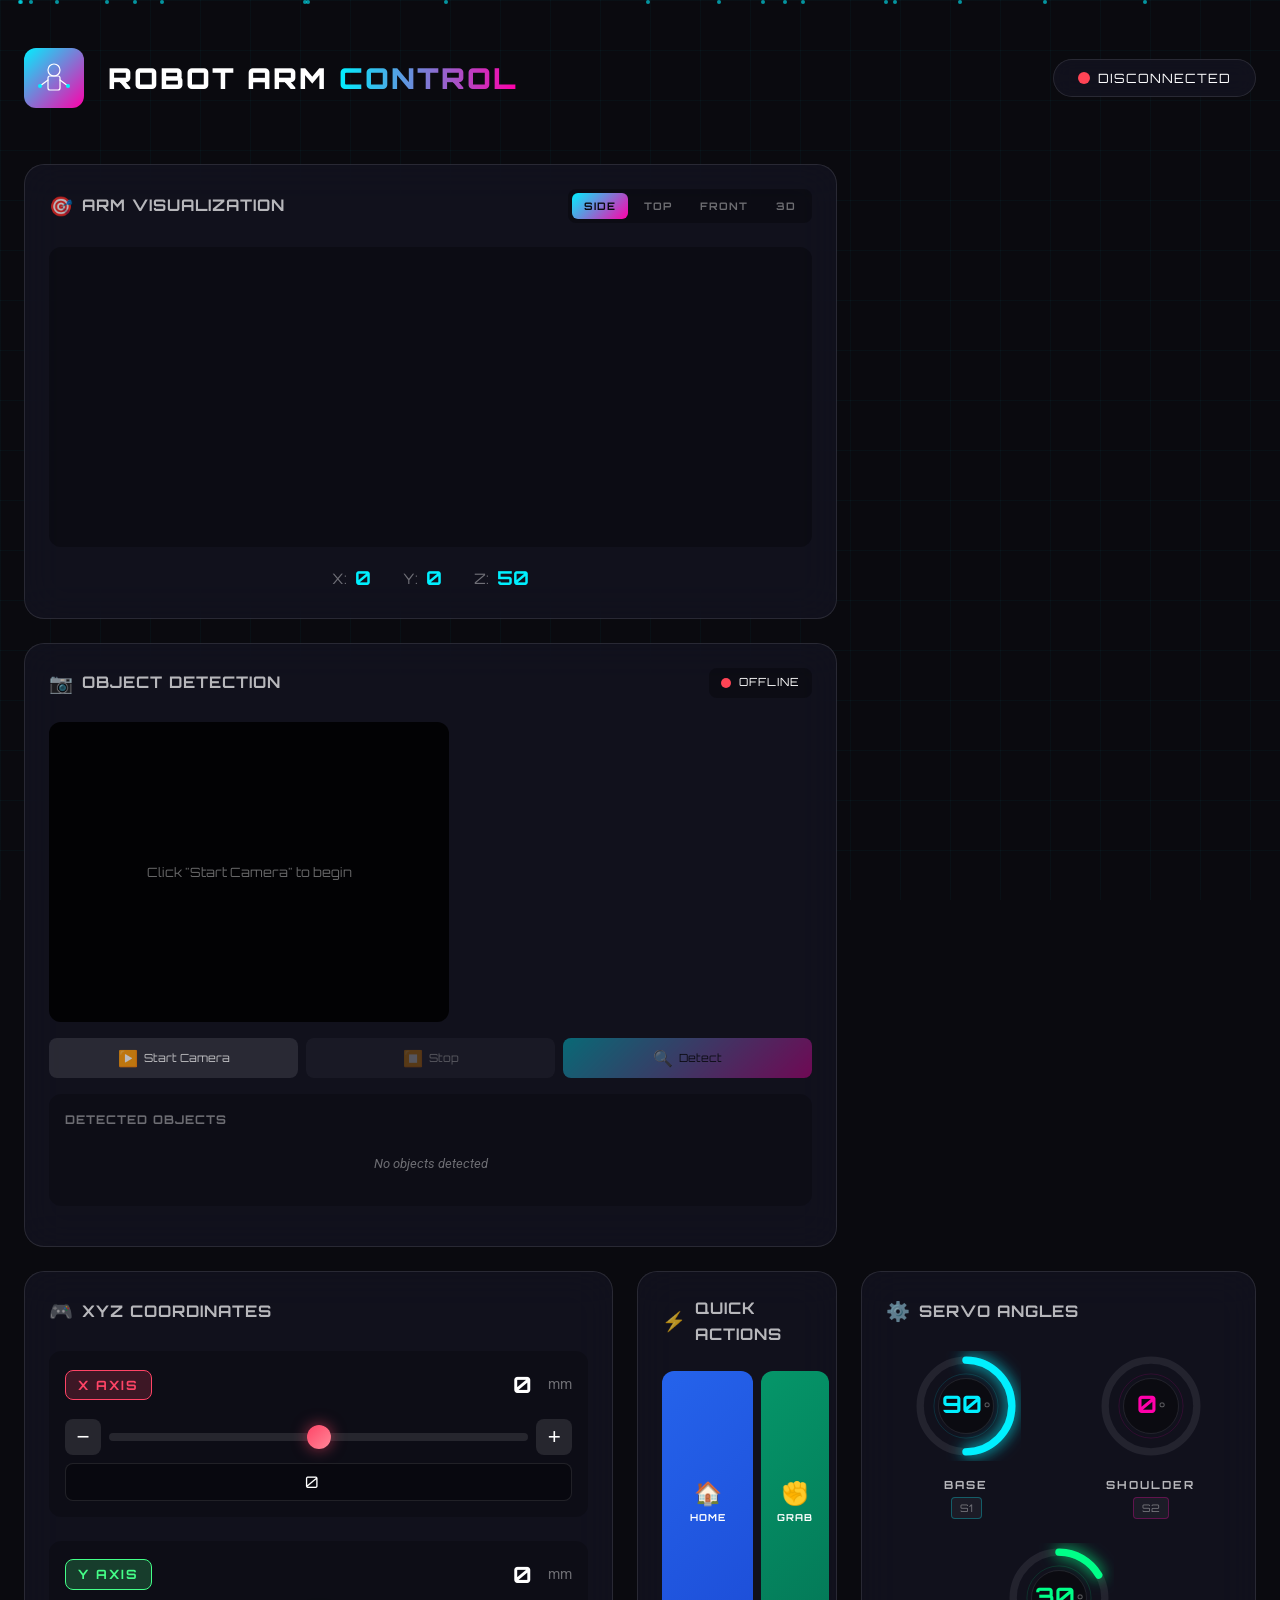
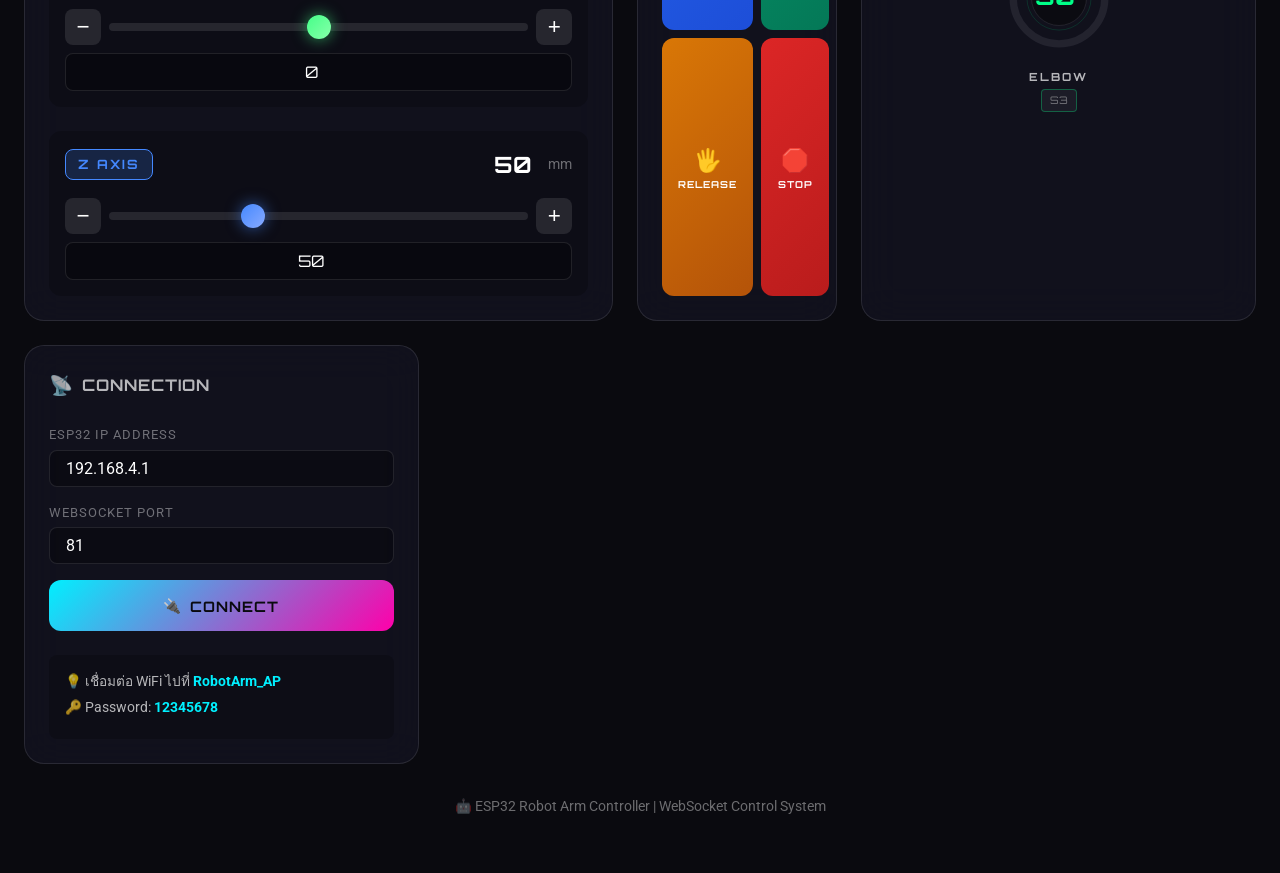
==== index.html @ b7397f76 "Initial commit: WebRobot project with Flask server and web interface" ====
<!DOCTYPE html>
<html lang="th">

<head>
    <meta charset="UTF-8">
    <meta name="viewport" content="width=device-width, initial-scale=1.0">
    <title>Robot Arm Control - XYZ Controller</title>
    <meta name="description" content="Control your ESP32 robotic arm with XYZ coordinates using this web interface">
    <link rel="stylesheet" href="style.css">
    <link
        href="https://fonts.googleapis.com/css2?family=Orbitron:wght@400;700;900&family=Roboto:wght@300;400;500&display=swap"
        rel="stylesheet">
</head>

<body>
    <div class="background-effects">
        <div class="grid-lines"></div>
        <div class="floating-particles" id="particles"></div>
    </div>

    <div class="container">
        <header class="header">
            <div class="logo">
                <div class="logo-icon">
                    <svg viewBox="0 0 100 100" class="robot-svg">
                        <circle cx="50" cy="30" r="15" class="head" />
                        <rect x="35" y="45" width="30" height="35" rx="5" class="body" />
                        <line x1="35" y1="55" x2="15" y2="70" class="arm left-arm" />
                        <line x1="65" y1="55" x2="85" y2="70" class="arm right-arm" />
                        <circle cx="15" cy="70" r="5" class="hand" />
                        <circle cx="85" cy="70" r="5" class="hand" />
                    </svg>
                </div>
                <h1>ROBOT ARM <span class="highlight">CONTROL</span></h1>
            </div>
            <div class="connection-status" id="connectionStatus">
                <span class="status-dot"></span>
                <span class="status-text">Disconnected</span>
            </div>
        </header>

        <main class="main-content">
            <!-- 3D Visualization -->
            <section class="visualization-panel glass-panel">
                <div class="viz-header">
                    <h2><span class="icon">🎯</span> Arm Visualization</h2>
                    <div class="view-selector">
                        <button class="view-btn active" data-view="side" title="Side View (XZ)">
                            <span>SIDE</span>
                        </button>
                        <button class="view-btn" data-view="top" title="Top View (XY)">
                            <span>TOP</span>
                        </button>
                        <button class="view-btn" data-view="front" title="Front View (YZ)">
                            <span>FRONT</span>
                        </button>
                        <button class="view-btn" data-view="3d" title="3D Isometric">
                            <span>3D</span>
                        </button>
                    </div>
                </div>
                <div class="canvas-container">
                    <canvas id="armCanvas" width="400" height="300"></canvas>
                </div>
                <div class="current-position">
                    <div class="pos-item">
                        <span class="label">X:</span>
                        <span class="value" id="currentX">0</span>
                    </div>
                    <div class="pos-item">
                        <span class="label">Y:</span>
                        <span class="value" id="currentY">0</span>
                    </div>
                    <div class="pos-item">
                        <span class="label">Z:</span>
                        <span class="value" id="currentZ">0</span>
                    </div>
                </div>
            </section>

            <!-- Camera & Object Detection -->
            <section class="camera-panel glass-panel">
                <div class="viz-header">
                    <h2><span class="icon">📷</span> Object Detection</h2>
                    <div class="camera-status" id="cameraStatus">
                        <span class="status-dot offline"></span>
                        <span class="status-text">Offline</span>
                    </div>
                </div>
                <div class="camera-view-container">
                    <img id="cameraFeed" class="camera-feed" alt="Camera Feed">
                    <div class="camera-overlay" id="cameraOverlay">
                        <span>Click "Start Camera" to begin</span>
                    </div>
                </div>
                <div class="camera-controls">
                    <button class="btn-camera" id="btnStartCamera">
                        <span class="btn-icon">▶️</span>
                        <span>Start Camera</span>
                    </button>
                    <button class="btn-camera" id="btnStopCamera" disabled>
                        <span class="btn-icon">⏹️</span>
                        <span>Stop</span>
                    </button>
                    <button class="btn-camera btn-detect" id="btnDetect" disabled>
                        <span class="btn-icon">🔍</span>
                        <span>Detect</span>
                    </button>
                </div>
                <div class="detected-objects" id="detectedObjects">
                    <h3>Detected Objects</h3>
                    <div class="objects-list" id="objectsList">
                        <p class="no-objects">No objects detected</p>
                    </div>
                </div>
                <div class="pick-place-controls" id="pickPlaceControls" style="display: none;">
                    <h3>Pick & Place</h3>
                    <div class="target-position">
                        <label>Drop Target:</label>
                        <div class="target-inputs">
                            <input type="number" id="dropX" value="50" placeholder="X">
                            <input type="number" id="dropY" value="0" placeholder="Y">
                            <input type="number" id="dropZ" value="10" placeholder="Z">
                        </div>
                    </div>
                    <button class="btn-action btn-pick" id="btnPickPlace" disabled>
                        <span class="btn-icon">🤖</span>
                        <span class="btn-text">Execute Pick & Place</span>
                    </button>
                </div>
            </section>

            <!-- Control Row: XYZ + Quick Actions -->
            <div class="control-row">
                <!-- XYZ Control Panel -->
                <section class="control-panel glass-panel">
                    <h2><span class="icon">🎮</span> XYZ Coordinates</h2>

                    <div class="coordinate-controls">
                        <!-- X Axis -->
                        <div class="axis-control" data-axis="x">
                            <div class="axis-header">
                                <span class="axis-label x-axis">X AXIS</span>
                                <span class="axis-value" id="xValue">0</span>
                                <span class="axis-unit">mm</span>
                            </div>
                            <div class="slider-container">
                                <button class="btn-adjust minus" data-axis="x" data-dir="-1">−</button>
                                <input type="range" id="xSlider" class="slider x-slider" min="-100" max="100" value="0">
                                <button class="btn-adjust plus" data-axis="x" data-dir="1">+</button>
                            </div>
                            <input type="number" id="xInput" class="axis-input" value="0" min="-100" max="100">
                        </div>

                        <!-- Y Axis -->
                        <div class="axis-control" data-axis="y">
                            <div class="axis-header">
                                <span class="axis-label y-axis">Y AXIS</span>
                                <span class="axis-value" id="yValue">0</span>
                                <span class="axis-unit">mm</span>
                            </div>
                            <div class="slider-container">
                                <button class="btn-adjust minus" data-axis="y" data-dir="-1">−</button>
                                <input type="range" id="ySlider" class="slider y-slider" min="-100" max="100" value="0">
                                <button class="btn-adjust plus" data-axis="y" data-dir="1">+</button>
                            </div>
                            <input type="number" id="yInput" class="axis-input" value="0" min="-100" max="100">
                        </div>

                        <!-- Z Axis -->
                        <div class="axis-control" data-axis="z">
                            <div class="axis-header">
                                <span class="axis-label z-axis">Z AXIS</span>
                                <span class="axis-value" id="zValue">0</span>
                                <span class="axis-unit">mm</span>
                            </div>
                            <div class="slider-container">
                                <button class="btn-adjust minus" data-axis="z" data-dir="-1">−</button>
                                <input type="range" id="zSlider" class="slider z-slider" min="0" max="150" value="50">
                                <button class="btn-adjust plus" data-axis="z" data-dir="1">+</button>
                            </div>
                            <input type="number" id="zInput" class="axis-input" value="50" min="0" max="150">
                        </div>
                    </div>
                </section>

                <!-- Quick Actions -->
                <section class="actions-panel glass-panel">
                    <h2><span class="icon">⚡</span> Quick Actions</h2>
                    <div class="action-buttons">
                        <button class="btn-action btn-home" id="btnHome">
                            <span class="btn-icon">🏠</span>
                            <span class="btn-text">HOME</span>
                        </button>
                        <button class="btn-action btn-grab" id="btnGrab">
                            <span class="btn-icon">✊</span>
                            <span class="btn-text">GRAB</span>
                        </button>
                        <button class="btn-action btn-release" id="btnRelease">
                            <span class="btn-icon">🖐️</span>
                            <span class="btn-text">RELEASE</span>
                        </button>
                        <button class="btn-action btn-stop" id="btnStop">
                            <span class="btn-icon">🛑</span>
                            <span class="btn-text">STOP</span>
                        </button>
                    </div>
                </section>
            </div>

            <!-- Servo Monitor -->
            <section class="servo-panel glass-panel">
                <h2><span class="icon">⚙️</span> Servo Angles</h2>
                <div class="servo-monitors">
                    <div class="servo-item" data-servo="1">
                        <div class="servo-gauge-wrapper">
                            <svg viewBox="0 0 120 120" class="gauge-svg-circle">
                                <!-- Background circle -->
                                <circle cx="60" cy="60" r="50" class="gauge-track" />
                                <!-- Progress arc -->
                                <circle cx="60" cy="60" r="50" class="gauge-progress" id="servo1Gauge" />
                                <!-- Center decoration -->
                                <circle cx="60" cy="60" r="35" class="gauge-inner" />
                                <circle cx="60" cy="60" r="30" class="gauge-center" />
                            </svg>
                            <div class="servo-value-display">
                                <span class="servo-angle" id="servo1Value">90</span>
                                <span class="servo-deg">°</span>
                            </div>
                        </div>
                        <div class="servo-info">
                            <span class="servo-name">BASE</span>
                            <span class="servo-id">S1</span>
                        </div>
                    </div>
                    <div class="servo-item" data-servo="2">
                        <div class="servo-gauge-wrapper">
                            <svg viewBox="0 0 120 120" class="gauge-svg-circle">
                                <circle cx="60" cy="60" r="50" class="gauge-track" />
                                <circle cx="60" cy="60" r="50" class="gauge-progress gauge-progress-2"
                                    id="servo2Gauge" />
                                <circle cx="60" cy="60" r="35" class="gauge-inner gauge-inner-2" />
                                <circle cx="60" cy="60" r="30" class="gauge-center" />
                            </svg>
                            <div class="servo-value-display">
                                <span class="servo-angle" id="servo2Value">90</span>
                                <span class="servo-deg">°</span>
                            </div>
                        </div>
                        <div class="servo-info">
                            <span class="servo-name">SHOULDER</span>
                            <span class="servo-id">S2</span>
                        </div>
                    </div>
                    <div class="servo-item" data-servo="3">
                        <div class="servo-gauge-wrapper">
                            <svg viewBox="0 0 120 120" class="gauge-svg-circle">
                                <circle cx="60" cy="60" r="50" class="gauge-track" />
                                <circle cx="60" cy="60" r="50" class="gauge-progress gauge-progress-3"
                                    id="servo3Gauge" />
                                <circle cx="60" cy="60" r="35" class="gauge-inner gauge-inner-3" />
                                <circle cx="60" cy="60" r="30" class="gauge-center" />
                            </svg>
                            <div class="servo-value-display">
                                <span class="servo-angle" id="servo3Value">90</span>
                                <span class="servo-deg">°</span>
                            </div>
                        </div>
                        <div class="servo-info">
                            <span class="servo-name">ELBOW</span>
                            <span class="servo-id">S3</span>
                        </div>
                    </div>
                </div>
            </section>


            <!-- Connection Settings -->
            <section class="settings-panel glass-panel">
                <h2><span class="icon">📡</span> Connection</h2>
                <div class="connection-form">
                    <div class="input-group">
                        <label for="espIP">ESP32 IP Address</label>
                        <input type="text" id="espIP" value="192.168.4.1" placeholder="192.168.4.1">
                    </div>
                    <div class="input-group">
                        <label for="wsPort">WebSocket Port</label>
                        <input type="number" id="wsPort" value="81" placeholder="81">
                    </div>
                    <button class="btn-connect" id="btnConnect">
                        <span class="btn-icon">🔌</span>
                        <span>CONNECT</span>
                    </button>
                </div>
                <div class="connection-info">
                    <p>💡 เชื่อมต่อ WiFi ไปที่ <strong>RobotArm_AP</strong></p>
                    <p>🔑 Password: <strong>12345678</strong></p>
                </div>
            </section>
        </main>

        <footer class="footer">
            <p>🤖 ESP32 Robot Arm Controller | WebSocket Control System</p>
        </footer>
    </div>

    <script src="app.js"></script>
</body>

</html>
---- style.css ----
/* ============================================
   ROBOT ARM CONTROL - PREMIUM DARK THEME
   ============================================ */

:root {
    /* Color Palette */
    --bg-primary: #0a0a0f;
    --bg-secondary: #12121a;
    --bg-glass: rgba(20, 20, 35, 0.7);
    --border-glass: rgba(255, 255, 255, 0.1);

    /* Accent Colors */
    --accent-cyan: #00f0ff;
    --accent-magenta: #ff00aa;
    --accent-green: #00ff88;
    --accent-yellow: #ffcc00;
    --accent-red: #ff4455;

    /* Axis Colors */
    --x-color: #ff4466;
    --y-color: #44ff88;
    --z-color: #4488ff;

    /* Text Colors */
    --text-primary: #ffffff;
    --text-secondary: rgba(255, 255, 255, 0.7);
    --text-muted: rgba(255, 255, 255, 0.4);

    /* Shadows & Effects */
    --glow-cyan: 0 0 20px rgba(0, 240, 255, 0.5);
    --glow-magenta: 0 0 20px rgba(255, 0, 170, 0.5);

    /* Spacing */
    --spacing-xs: 0.5rem;
    --spacing-sm: 1rem;
    --spacing-md: 1.5rem;
    --spacing-lg: 2rem;
    --spacing-xl: 3rem;

    /* Border Radius */
    --radius-sm: 8px;
    --radius-md: 12px;
    --radius-lg: 20px;
    --radius-xl: 30px;
}

/* Reset & Base */
*,
*::before,
*::after {
    margin: 0;
    padding: 0;
    box-sizing: border-box;
}

html {
    font-size: 16px;
    scroll-behavior: smooth;
}

body {
    font-family: 'Roboto', sans-serif;
    background: var(--bg-primary);
    color: var(--text-primary);
    min-height: 100vh;
    overflow-x: hidden;
    line-height: 1.6;
}

/* Background Effects */
.background-effects {
    position: fixed;
    top: 0;
    left: 0;
    width: 100%;
    height: 100%;
    pointer-events: none;
    z-index: 0;
}

.grid-lines {
    position: absolute;
    width: 100%;
    height: 100%;
    background-image:
        linear-gradient(rgba(0, 240, 255, 0.03) 1px, transparent 1px),
        linear-gradient(90deg, rgba(0, 240, 255, 0.03) 1px, transparent 1px);
    background-size: 50px 50px;
    animation: gridPulse 4s ease-in-out infinite;
}

@keyframes gridPulse {

    0%,
    100% {
        opacity: 0.5;
    }

    50% {
        opacity: 1;
    }
}

.floating-particles {
    position: absolute;
    width: 100%;
    height: 100%;
}

.particle {
    position: absolute;
    width: 4px;
    height: 4px;
    background: var(--accent-cyan);
    border-radius: 50%;
    animation: float 15s infinite linear;
    opacity: 0.6;
}

@keyframes float {
    0% {
        transform: translateY(100vh) rotate(0deg);
        opacity: 0;
    }

    10% {
        opacity: 0.6;
    }

    90% {
        opacity: 0.6;
    }

    100% {
        transform: translateY(-100vh) rotate(720deg);
        opacity: 0;
    }
}

/* Container */
.container {
    position: relative;
    z-index: 1;
    max-width: 1400px;
    margin: 0 auto;
    padding: var(--spacing-md);
}

/* Header */
.header {
    display: flex;
    justify-content: space-between;
    align-items: center;
    padding: var(--spacing-md) 0;
    margin-bottom: var(--spacing-lg);
}

.logo {
    display: flex;
    align-items: center;
    gap: var(--spacing-md);
}

.logo-icon {
    width: 60px;
    height: 60px;
    background: linear-gradient(135deg, var(--accent-cyan), var(--accent-magenta));
    border-radius: var(--radius-md);
    padding: 10px;
    animation: logoGlow 2s ease-in-out infinite alternate;
}

@keyframes logoGlow {
    from {
        box-shadow: var(--glow-cyan);
    }

    to {
        box-shadow: var(--glow-magenta);
    }
}

.robot-svg {
    width: 100%;
    height: 100%;
}

.robot-svg .head,
.robot-svg .body {
    fill: none;
    stroke: var(--text-primary);
    stroke-width: 3;
}

.robot-svg .arm {
    stroke: var(--text-primary);
    stroke-width: 3;
    stroke-linecap: round;
}

.robot-svg .hand {
    fill: var(--accent-cyan);
}

.logo h1 {
    font-family: 'Orbitron', sans-serif;
    font-size: 1.8rem;
    font-weight: 900;
    letter-spacing: 2px;
    text-transform: uppercase;
}

.logo h1 .highlight {
    background: linear-gradient(90deg, var(--accent-cyan), var(--accent-magenta));
    -webkit-background-clip: text;
    -webkit-text-fill-color: transparent;
    background-clip: text;
}

/* Connection Status */
.connection-status {
    display: flex;
    align-items: center;
    gap: var(--spacing-xs);
    padding: var(--spacing-xs) var(--spacing-md);
    background: var(--bg-glass);
    border: 1px solid var(--border-glass);
    border-radius: var(--radius-xl);
    backdrop-filter: blur(10px);
}

.status-dot {
    width: 12px;
    height: 12px;
    border-radius: 50%;
    background: var(--accent-red);
    animation: statusPulse 1.5s ease-in-out infinite;
}

.connection-status.connected .status-dot {
    background: var(--accent-green);
}

@keyframes statusPulse {

    0%,
    100% {
        transform: scale(1);
        opacity: 1;
    }

    50% {
        transform: scale(1.2);
        opacity: 0.7;
    }
}

.status-text {
    font-family: 'Orbitron', sans-serif;
    font-size: 0.8rem;
    text-transform: uppercase;
    letter-spacing: 1px;
}

/* Main Content Grid */
.main-content {
    display: grid;
    grid-template-columns: repeat(auto-fit, minmax(320px, 1fr));
    gap: var(--spacing-md);
}

/* Control Row - XYZ + Quick Actions side by side */
.control-row {
    display: flex;
    gap: var(--spacing-md);
    grid-column: span 2;
}

.control-row .control-panel {
    flex: 1;
    min-width: 0;
}

.control-row .actions-panel {
    flex: 0 0 auto;
    width: 200px;
    display: flex;
    flex-direction: column;
}

.control-row .actions-panel .action-buttons {
    flex: 1;
    display: grid;
    grid-template-columns: 1fr 1fr;
    gap: var(--spacing-xs);
}

.control-row .actions-panel .btn-action {
    padding: var(--spacing-sm);
}

.control-row .actions-panel .btn-icon {
    font-size: 1.4rem;
    margin-bottom: 4px;
}

.control-row .actions-panel .btn-text {
    font-size: 0.6rem;
}

@media (max-width: 900px) {
    .control-row {
        flex-direction: column;
        grid-column: span 1;
    }

    .control-row .actions-panel {
        width: 100%;
    }

    .control-row .actions-panel .action-buttons {
        grid-template-columns: repeat(4, 1fr);
    }
}

/* Glass Panel */
.glass-panel {
    background: var(--bg-glass);
    border: 1px solid var(--border-glass);
    border-radius: var(--radius-lg);
    padding: var(--spacing-md);
    backdrop-filter: blur(20px);
    transition: transform 0.3s ease, box-shadow 0.3s ease;
}

.glass-panel:hover {
    transform: translateY(-5px);
    box-shadow: 0 20px 40px rgba(0, 0, 0, 0.3);
}

.glass-panel h2 {
    font-family: 'Orbitron', sans-serif;
    font-size: 1rem;
    font-weight: 700;
    margin-bottom: var(--spacing-md);
    display: flex;
    align-items: center;
    gap: var(--spacing-xs);
    color: var(--text-secondary);
    text-transform: uppercase;
    letter-spacing: 1px;
}

.glass-panel h2 .icon {
    font-size: 1.2rem;
}

/* Visualization Panel */
.visualization-panel {
    grid-column: span 2;
}

.viz-header {
    display: flex;
    justify-content: space-between;
    align-items: center;
    margin-bottom: var(--spacing-md);
    flex-wrap: wrap;
    gap: var(--spacing-sm);
}

.viz-header h2 {
    margin-bottom: 0;
}

.view-selector {
    display: flex;
    gap: 4px;
    background: rgba(0, 0, 0, 0.3);
    padding: 4px;
    border-radius: var(--radius-sm);
}

.view-btn {
    padding: 6px 12px;
    border: none;
    border-radius: 6px;
    background: transparent;
    color: var(--text-muted);
    font-family: 'Orbitron', sans-serif;
    font-size: 0.65rem;
    font-weight: 700;
    letter-spacing: 1px;
    cursor: pointer;
    transition: all 0.2s ease;
}

.view-btn:hover {
    color: var(--text-primary);
    background: rgba(255, 255, 255, 0.1);
}

.view-btn.active {
    background: linear-gradient(135deg, var(--accent-cyan), var(--accent-magenta));
    color: var(--bg-primary);
}

.canvas-container {
    background: rgba(0, 0, 0, 0.3);
    border-radius: var(--radius-md);
    overflow: hidden;
    margin-bottom: var(--spacing-sm);
}

#armCanvas {
    width: 100%;
    height: 300px;
    display: block;
}

.current-position {
    display: flex;
    justify-content: center;
    gap: var(--spacing-lg);
}

.pos-item {
    display: flex;
    align-items: center;
    gap: var(--spacing-xs);
    font-family: 'Orbitron', sans-serif;
}

.pos-item .label {
    color: var(--text-muted);
    font-size: 0.9rem;
}

.pos-item .value {
    font-size: 1.2rem;
    font-weight: 700;
    color: var(--accent-cyan);
}

/* Camera Panel */
.camera-panel {
    grid-column: span 2;
}

.camera-status {
    display: flex;
    align-items: center;
    gap: 8px;
    padding: 6px 12px;
    background: rgba(0, 0, 0, 0.3);
    border-radius: var(--radius-sm);
}

.camera-status .status-dot {
    width: 10px;
    height: 10px;
    border-radius: 50%;
    background: var(--accent-red);
}

.camera-status .status-dot.online {
    background: var(--accent-green);
    animation: statusPulse 1.5s ease-in-out infinite;
}

.camera-status .status-text {
    font-family: 'Orbitron', sans-serif;
    font-size: 0.7rem;
    text-transform: uppercase;
}

.camera-view-container {
    position: relative;
    background: rgba(0, 0, 0, 0.5);
    border-radius: var(--radius-md);
    overflow: hidden;
    margin-bottom: var(--spacing-sm);
    aspect-ratio: 4/3;
    max-height: 300px;
}

.camera-feed {
    width: 100%;
    height: 100%;
    object-fit: contain;
    display: none;
}

.camera-feed.active {
    display: block;
}

.camera-overlay {
    position: absolute;
    top: 0;
    left: 0;
    right: 0;
    bottom: 0;
    display: flex;
    align-items: center;
    justify-content: center;
    background: rgba(0, 0, 0, 0.7);
    color: var(--text-muted);
    font-family: 'Orbitron', sans-serif;
    font-size: 0.8rem;
}

.camera-overlay.hidden {
    display: none;
}

.camera-controls {
    display: flex;
    gap: var(--spacing-xs);
    margin-bottom: var(--spacing-sm);
}

.btn-camera {
    flex: 1;
    display: flex;
    align-items: center;
    justify-content: center;
    gap: 6px;
    padding: 10px;
    border: none;
    border-radius: var(--radius-sm);
    background: rgba(255, 255, 255, 0.1);
    color: var(--text-secondary);
    font-family: 'Orbitron', sans-serif;
    font-size: 0.7rem;
    cursor: pointer;
    transition: all 0.2s ease;
}

.btn-camera:hover:not(:disabled) {
    background: rgba(255, 255, 255, 0.2);
    color: var(--text-primary);
}

.btn-camera:disabled {
    opacity: 0.4;
    cursor: not-allowed;
}

.btn-camera.btn-detect {
    background: linear-gradient(135deg, var(--accent-cyan), var(--accent-magenta));
    color: var(--bg-primary);
}

.btn-camera .btn-icon {
    font-size: 1rem;
}

.detected-objects {
    background: rgba(0, 0, 0, 0.2);
    border-radius: var(--radius-md);
    padding: var(--spacing-sm);
    margin-bottom: var(--spacing-sm);
}

.detected-objects h3 {
    font-family: 'Orbitron', sans-serif;
    font-size: 0.75rem;
    color: var(--text-muted);
    margin-bottom: var(--spacing-xs);
    text-transform: uppercase;
    letter-spacing: 1px;
}

.objects-list {
    max-height: 150px;
    overflow-y: auto;
}

.no-objects {
    color: var(--text-muted);
    font-size: 0.8rem;
    font-style: italic;
    text-align: center;
    padding: var(--spacing-sm);
}

.object-item {
    display: flex;
    align-items: center;
    justify-content: space-between;
    padding: 8px 12px;
    background: rgba(255, 255, 255, 0.05);
    border-radius: var(--radius-sm);
    margin-bottom: 4px;
    cursor: pointer;
    transition: all 0.2s ease;
}

.object-item:hover {
    background: rgba(0, 240, 255, 0.15);
}

.object-item.selected {
    background: rgba(0, 240, 255, 0.25);
    border: 1px solid var(--accent-cyan);
}

.object-info {
    display: flex;
    flex-direction: column;
    gap: 2px;
}

.object-name {
    font-family: 'Orbitron', sans-serif;
    font-size: 0.8rem;
    color: var(--text-primary);
    text-transform: capitalize;
}

.object-coords {
    font-size: 0.7rem;
    color: var(--text-muted);
}

.object-confidence {
    font-family: 'Orbitron', sans-serif;
    font-size: 0.7rem;
    color: var(--accent-green);
    padding: 2px 8px;
    background: rgba(0, 255, 136, 0.15);
    border-radius: 4px;
}

.pick-place-controls {
    background: rgba(0, 0, 0, 0.2);
    border-radius: var(--radius-md);
    padding: var(--spacing-sm);
}

.pick-place-controls h3 {
    font-family: 'Orbitron', sans-serif;
    font-size: 0.75rem;
    color: var(--text-muted);
    margin-bottom: var(--spacing-xs);
    text-transform: uppercase;
    letter-spacing: 1px;
}

.target-position {
    display: flex;
    align-items: center;
    gap: var(--spacing-sm);
    margin-bottom: var(--spacing-sm);
}

.target-position label {
    font-size: 0.75rem;
    color: var(--text-secondary);
    white-space: nowrap;
}

.target-inputs {
    display: flex;
    gap: 4px;
    flex: 1;
}

.target-inputs input {
    width: 60px;
    padding: 6px 8px;
    border: 1px solid rgba(255, 255, 255, 0.1);
    border-radius: var(--radius-sm);
    background: rgba(0, 0, 0, 0.3);
    color: var(--text-primary);
    font-family: 'Orbitron', sans-serif;
    font-size: 0.75rem;
    text-align: center;
}

.btn-pick {
    width: 100%;
    background: linear-gradient(135deg, #ff6b35, #ff3366);
}

/* Axis Controls */
.coordinate-controls {
    display: flex;
    flex-direction: column;
    gap: var(--spacing-md);
}

.axis-control {
    background: rgba(0, 0, 0, 0.2);
    border-radius: var(--radius-md);
    padding: var(--spacing-sm);
}

.axis-header {
    display: flex;
    align-items: center;
    gap: var(--spacing-sm);
    margin-bottom: var(--spacing-sm);
}

.axis-label {
    font-family: 'Orbitron', sans-serif;
    font-size: 0.8rem;
    font-weight: 700;
    text-transform: uppercase;
    letter-spacing: 2px;
    padding: 4px 12px;
    border-radius: var(--radius-sm);
}

.axis-label.x-axis {
    background: rgba(255, 68, 102, 0.2);
    color: var(--x-color);
    border: 1px solid var(--x-color);
}

.axis-label.y-axis {
    background: rgba(68, 255, 136, 0.2);
    color: var(--y-color);
    border: 1px solid var(--y-color);
}

.axis-label.z-axis {
    background: rgba(68, 136, 255, 0.2);
    color: var(--z-color);
    border: 1px solid var(--z-color);
}

.axis-value {
    font-family: 'Orbitron', sans-serif;
    font-size: 1.4rem;
    font-weight: 700;
    color: var(--text-primary);
    flex-grow: 1;
    text-align: right;
}

.axis-unit {
    color: var(--text-muted);
    font-size: 0.9rem;
}

/* Slider Container */
.slider-container {
    display: flex;
    align-items: center;
    gap: var(--spacing-xs);
    margin-bottom: var(--spacing-xs);
}

.btn-adjust {
    width: 36px;
    height: 36px;
    border: none;
    border-radius: var(--radius-sm);
    background: rgba(255, 255, 255, 0.1);
    color: var(--text-primary);
    font-size: 1.4rem;
    cursor: pointer;
    transition: all 0.2s ease;
    display: flex;
    align-items: center;
    justify-content: center;
}

.btn-adjust:hover {
    background: rgba(255, 255, 255, 0.2);
    transform: scale(1.1);
}

.btn-adjust:active {
    transform: scale(0.95);
}

/* Range Sliders */
.slider {
    flex-grow: 1;
    -webkit-appearance: none;
    appearance: none;
    height: 8px;
    border-radius: 4px;
    background: rgba(255, 255, 255, 0.1);
    outline: none;
    cursor: pointer;
}

.slider::-webkit-slider-thumb {
    -webkit-appearance: none;
    appearance: none;
    width: 24px;
    height: 24px;
    border-radius: 50%;
    cursor: pointer;
    transition: transform 0.2s ease, box-shadow 0.2s ease;
}

.slider::-webkit-slider-thumb:hover {
    transform: scale(1.2);
}

.x-slider::-webkit-slider-thumb {
    background: linear-gradient(135deg, var(--x-color), #ff8899);
    box-shadow: 0 0 15px rgba(255, 68, 102, 0.6);
}

.y-slider::-webkit-slider-thumb {
    background: linear-gradient(135deg, var(--y-color), #88ffaa);
    box-shadow: 0 0 15px rgba(68, 255, 136, 0.6);
}

.z-slider::-webkit-slider-thumb {
    background: linear-gradient(135deg, var(--z-color), #88aaff);
    box-shadow: 0 0 15px rgba(68, 136, 255, 0.6);
}

/* Axis Input */
.axis-input {
    width: 100%;
    padding: var(--spacing-xs);
    background: rgba(0, 0, 0, 0.3);
    border: 1px solid var(--border-glass);
    border-radius: var(--radius-sm);
    color: var(--text-primary);
    font-family: 'Orbitron', sans-serif;
    font-size: 1rem;
    text-align: center;
    outline: none;
    transition: border-color 0.3s ease;
}

.axis-input:focus {
    border-color: var(--accent-cyan);
}

/* Servo Panel */
.servo-panel {
    min-width: 320px;
}

.servo-monitors {
    display: flex;
    justify-content: space-around;
    align-items: center;
    gap: var(--spacing-md);
    flex-wrap: wrap;
}

.servo-item {
    display: flex;
    flex-direction: column;
    align-items: center;
    gap: var(--spacing-sm);
}

.servo-gauge-wrapper {
    position: relative;
    width: 110px;
    height: 110px;
}

.gauge-svg-circle {
    width: 100%;
    height: 100%;
    transform: rotate(-90deg);
}

.gauge-track {
    fill: none;
    stroke: rgba(255, 255, 255, 0.08);
    stroke-width: 8;
}

.gauge-progress {
    fill: none;
    stroke: var(--accent-cyan);
    stroke-width: 8;
    stroke-linecap: round;
    stroke-dasharray: 314;
    stroke-dashoffset: 157;
    transition: stroke-dashoffset 0.4s ease-out;
    filter: drop-shadow(0 0 8px var(--accent-cyan));
}

.gauge-progress-2 {
    stroke: var(--accent-magenta);
    filter: drop-shadow(0 0 8px var(--accent-magenta));
}

.gauge-progress-3 {
    stroke: var(--accent-green);
    filter: drop-shadow(0 0 8px var(--accent-green));
}

.gauge-inner {
    fill: none;
    stroke: rgba(0, 240, 255, 0.15);
    stroke-width: 1;
}

.gauge-inner-2 {
    stroke: rgba(255, 0, 170, 0.15);
}

.gauge-inner-3 {
    stroke: rgba(0, 255, 136, 0.15);
}

.gauge-center {
    fill: rgba(10, 10, 15, 0.8);
    stroke: rgba(255, 255, 255, 0.1);
    stroke-width: 1;
}

.servo-value-display {
    position: absolute;
    top: 50%;
    left: 50%;
    transform: translate(-50%, -50%);
    display: flex;
    align-items: baseline;
    justify-content: center;
}

.servo-angle {
    font-family: 'Orbitron', sans-serif;
    font-size: 1.5rem;
    font-weight: 700;
    color: var(--text-primary);
    line-height: 1;
}

.servo-deg {
    font-family: 'Orbitron', sans-serif;
    font-size: 0.9rem;
    font-weight: 400;
    color: var(--text-muted);
    margin-left: 2px;
}

.servo-info {
    display: flex;
    flex-direction: column;
    align-items: center;
    gap: 2px;
}

.servo-name {
    font-family: 'Orbitron', sans-serif;
    font-size: 0.7rem;
    font-weight: 700;
    color: var(--text-secondary);
    text-transform: uppercase;
    letter-spacing: 2px;
}

.servo-id {
    font-family: 'Orbitron', sans-serif;
    font-size: 0.65rem;
    font-weight: 400;
    color: var(--text-muted);
    padding: 2px 8px;
    background: rgba(255, 255, 255, 0.05);
    border-radius: 4px;
}

.servo-item[data-servo="1"] .servo-angle {
    color: var(--accent-cyan);
}

.servo-item[data-servo="2"] .servo-angle {
    color: var(--accent-magenta);
}

.servo-item[data-servo="3"] .servo-angle {
    color: var(--accent-green);
}

.servo-item[data-servo="1"] .servo-id {
    border: 1px solid rgba(0, 240, 255, 0.3);
}

.servo-item[data-servo="2"] .servo-id {
    border: 1px solid rgba(255, 0, 170, 0.3);
}

.servo-item[data-servo="3"] .servo-id {
    border: 1px solid rgba(0, 255, 136, 0.3);
}

/* Action Buttons */
.action-buttons {
    display: grid;
    grid-template-columns: repeat(2, 1fr);
    gap: var(--spacing-sm);
}

.btn-action {
    display: flex;
    flex-direction: column;
    align-items: center;
    justify-content: center;
    padding: var(--spacing-md);
    border: none;
    border-radius: var(--radius-md);
    cursor: pointer;
    transition: all 0.3s ease;
    font-family: 'Orbitron', sans-serif;
}

.btn-action .btn-icon {
    font-size: 1.8rem;
    margin-bottom: var(--spacing-xs);
}

.btn-action .btn-text {
    font-size: 0.7rem;
    font-weight: 700;
    letter-spacing: 1px;
}

.btn-home {
    background: linear-gradient(135deg, #2563eb, #1d4ed8);
    color: white;
}

.btn-home:hover {
    box-shadow: 0 0 30px rgba(37, 99, 235, 0.5);
    transform: translateY(-3px);
}

.btn-grab {
    background: linear-gradient(135deg, #059669, #047857);
    color: white;
}

.btn-grab:hover {
    box-shadow: 0 0 30px rgba(5, 150, 105, 0.5);
    transform: translateY(-3px);
}

.btn-release {
    background: linear-gradient(135deg, #d97706, #b45309);
    color: white;
}

.btn-release:hover {
    box-shadow: 0 0 30px rgba(217, 119, 6, 0.5);
    transform: translateY(-3px);
}

.btn-stop {
    background: linear-gradient(135deg, #dc2626, #b91c1c);
    color: white;
}

.btn-stop:hover {
    box-shadow: 0 0 30px rgba(220, 38, 38, 0.5);
    transform: translateY(-3px);
}

/* Settings Panel */
.connection-form {
    display: flex;
    flex-direction: column;
    gap: var(--spacing-sm);
    margin-bottom: var(--spacing-md);
}

.input-group {
    display: flex;
    flex-direction: column;
    gap: 4px;
}

.input-group label {
    font-size: 0.8rem;
    color: var(--text-muted);
    text-transform: uppercase;
    letter-spacing: 1px;
}

.input-group input {
    padding: var(--spacing-xs) var(--spacing-sm);
    background: rgba(0, 0, 0, 0.3);
    border: 1px solid var(--border-glass);
    border-radius: var(--radius-sm);
    color: var(--text-primary);
    font-family: 'Roboto', sans-serif;
    font-size: 1rem;
    outline: none;
    transition: border-color 0.3s ease;
}

.input-group input:focus {
    border-color: var(--accent-cyan);
}

.btn-connect {
    display: flex;
    align-items: center;
    justify-content: center;
    gap: var(--spacing-xs);
    padding: var(--spacing-sm);
    background: linear-gradient(135deg, var(--accent-cyan), var(--accent-magenta));
    border: none;
    border-radius: var(--radius-md);
    color: var(--bg-primary);
    font-family: 'Orbitron', sans-serif;
    font-size: 0.9rem;
    font-weight: 700;
    letter-spacing: 1px;
    cursor: pointer;
    transition: all 0.3s ease;
}

.btn-connect:hover {
    box-shadow: var(--glow-cyan);
    transform: translateY(-2px);
}

.btn-connect.connected {
    background: linear-gradient(135deg, var(--accent-green), #00cc66);
}

.connection-info {
    background: rgba(0, 0, 0, 0.2);
    border-radius: var(--radius-sm);
    padding: var(--spacing-sm);
}

.connection-info p {
    font-size: 0.85rem;
    color: var(--text-secondary);
    margin-bottom: 4px;
}

.connection-info strong {
    color: var(--accent-cyan);
}

/* Footer */
.footer {
    text-align: center;
    padding: var(--spacing-lg) 0;
    color: var(--text-muted);
    font-size: 0.85rem;
}

/* Responsive Design */
@media (max-width: 768px) {
    .visualization-panel {
        grid-column: span 1;
    }

    .header {
        flex-direction: column;
        gap: var(--spacing-sm);
    }

    .logo h1 {
        font-size: 1.3rem;
    }

    .servo-monitors {
        flex-wrap: wrap;
    }

    .action-buttons {
        grid-template-columns: repeat(4, 1fr);
    }

    .btn-action {
        padding: var(--spacing-sm);
    }

    .btn-action .btn-icon {
        font-size: 1.4rem;
    }

    .btn-action .btn-text {
        font-size: 0.6rem;
    }
}

/* Animations */
@keyframes slideIn {
    from {
        opacity: 0;
        transform: translateY(20px);
    }

    to {
        opacity: 1;
        transform: translateY(0);
    }
}

.glass-panel {
    animation: slideIn 0.5s ease-out backwards;
}

.glass-panel:nth-child(1) {
    animation-delay: 0.1s;
}

.glass-panel:nth-child(2) {
    animation-delay: 0.2s;
}

.glass-panel:nth-child(3) {
    animation-delay: 0.3s;
}

.glass-panel:nth-child(4) {
    animation-delay: 0.4s;
}

.glass-panel:nth-child(5) {
    animation-delay: 0.5s;
}
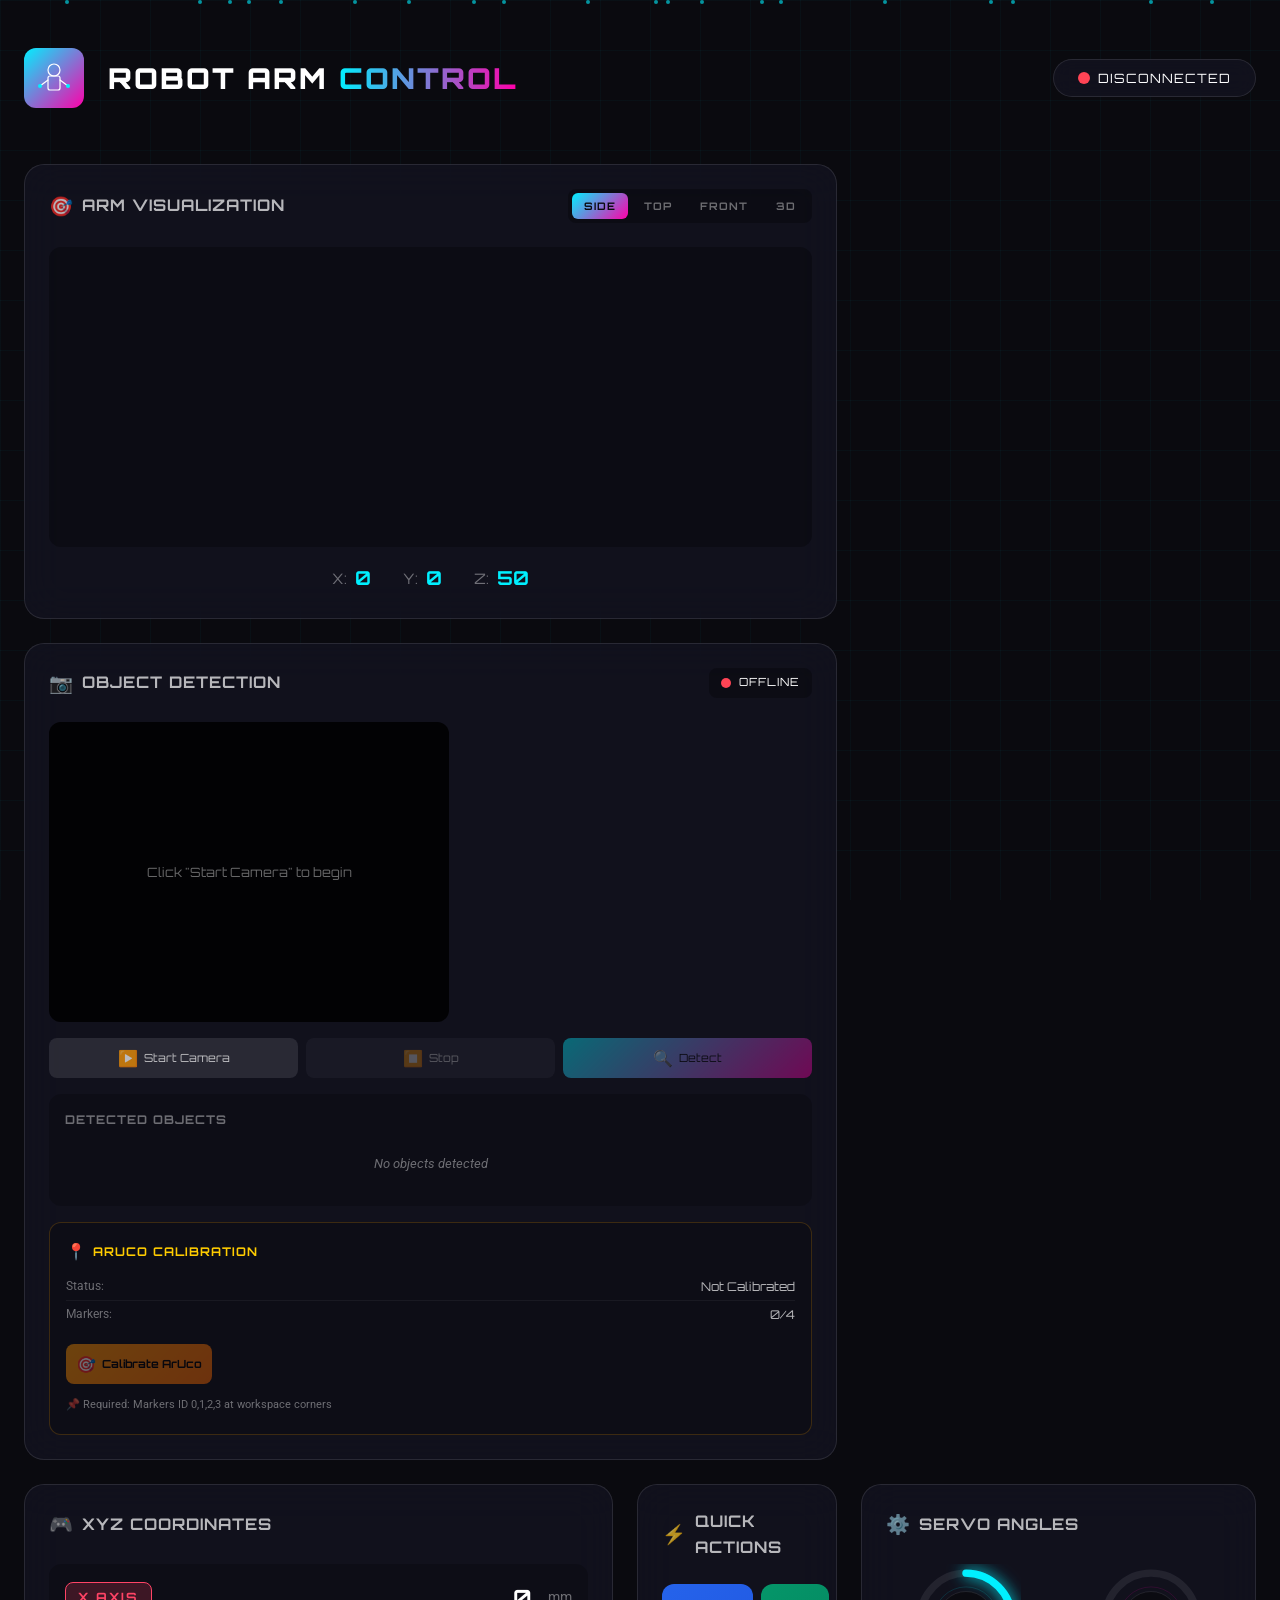
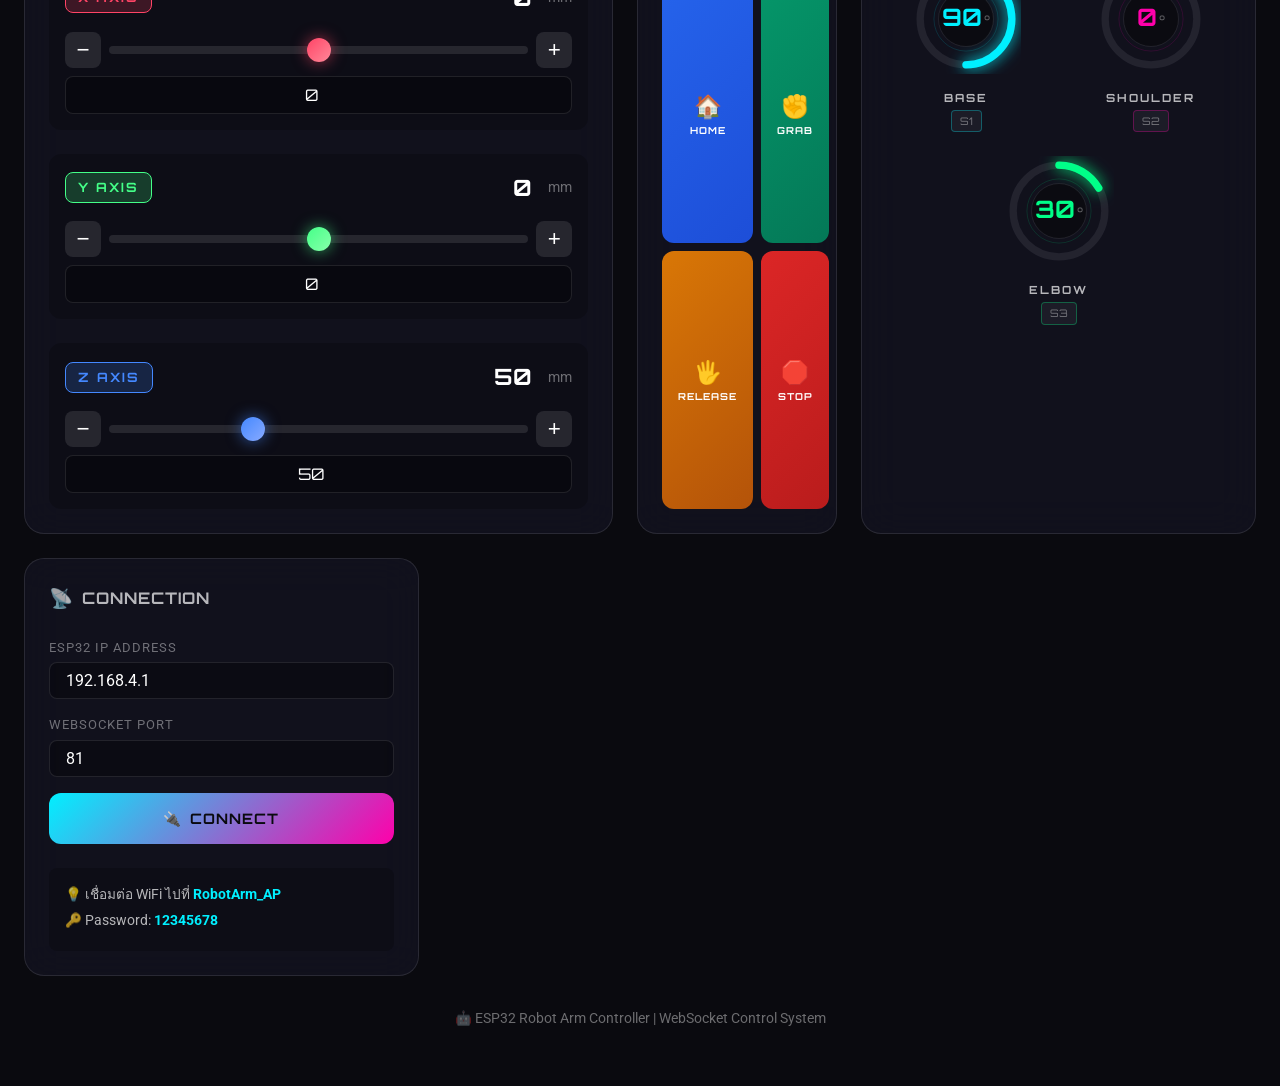
==== commit 0539c6df: "feat: Implement ArUco calibration and a new Flask server for object detection and camera control." ====
--- a/index.html
+++ b/index.html
@@ -127,6 +127,30 @@
                         <span class="btn-icon">🤖</span>
                         <span class="btn-text">Execute Pick & Place</span>
                     </button>
+                </div>
+
+                <!-- ArUco Calibration Panel -->
+                <div class="aruco-panel" id="arucoPanel">
+                    <h3><span class="icon">📍</span> ArUco Calibration</h3>
+                    <div class="aruco-status" id="arucoStatus">
+                        <div class="status-row">
+                            <span class="status-label">Status:</span>
+                            <span class="status-value" id="arucoCalibStatus">Not Calibrated</span>
+                        </div>
+                        <div class="status-row">
+                            <span class="status-label">Markers:</span>
+                            <span class="status-value" id="arucoMarkerCount">0/4</span>
+                        </div>
+                    </div>
+                    <div class="aruco-controls">
+                        <button class="btn-camera btn-aruco" id="btnCalibrateAruco" disabled>
+                            <span class="btn-icon">🎯</span>
+                            <span>Calibrate ArUco</span>
+                        </button>
+                    </div>
+                    <div class="aruco-info">
+                        <p>📌 Required: Markers ID 0,1,2,3 at workspace corners</p>
+                    </div>
                 </div>
             </section>
 
--- a/style.css
+++ b/style.css
@@ -1223,4 +1223,92 @@
 
 .glass-panel:nth-child(5) {
     animation-delay: 0.5s;
+}
+
+/* ArUco Calibration Panel */
+.aruco-panel {
+    background: rgba(0, 0, 0, 0.2);
+    border-radius: var(--radius-md);
+    padding: var(--spacing-sm);
+    margin-top: var(--spacing-sm);
+    border: 1px solid rgba(255, 165, 0, 0.2);
+}
+
+.aruco-panel h3 {
+    font-family: 'Orbitron', sans-serif;
+    font-size: 0.75rem;
+    color: var(--accent-yellow);
+    margin-bottom: var(--spacing-xs);
+    text-transform: uppercase;
+    letter-spacing: 1px;
+    display: flex;
+    align-items: center;
+    gap: 6px;
+}
+
+.aruco-panel h3 .icon {
+    font-size: 1rem;
+}
+
+.aruco-status {
+    margin-bottom: var(--spacing-sm);
+}
+
+.aruco-status .status-row {
+    display: flex;
+    justify-content: space-between;
+    align-items: center;
+    padding: 4px 0;
+    border-bottom: 1px solid rgba(255, 255, 255, 0.05);
+}
+
+.aruco-status .status-row:last-child {
+    border-bottom: none;
+}
+
+.aruco-status .status-label {
+    font-size: 0.75rem;
+    color: var(--text-muted);
+}
+
+.aruco-status .status-value {
+    font-family: 'Orbitron', sans-serif;
+    font-size: 0.75rem;
+    color: var(--text-secondary);
+}
+
+.aruco-status .status-value.calibrated {
+    color: var(--accent-green);
+}
+
+.aruco-status .status-value.not-calibrated {
+    color: var(--accent-yellow);
+}
+
+.aruco-controls {
+    margin-bottom: var(--spacing-xs);
+}
+
+.btn-aruco {
+    background: linear-gradient(135deg, #ff9500, #ff6b00);
+    color: #000;
+    font-weight: bold;
+}
+
+.btn-aruco:hover:not(:disabled) {
+    background: linear-gradient(135deg, #ffaa33, #ff8833);
+}
+
+.btn-aruco.calibrated {
+    background: linear-gradient(135deg, var(--accent-green), #00cc66);
+}
+
+.aruco-info {
+    font-size: 0.7rem;
+    color: var(--text-muted);
+}
+
+.aruco-info p {
+    margin: 0;
+    padding: 4px 0;
 }
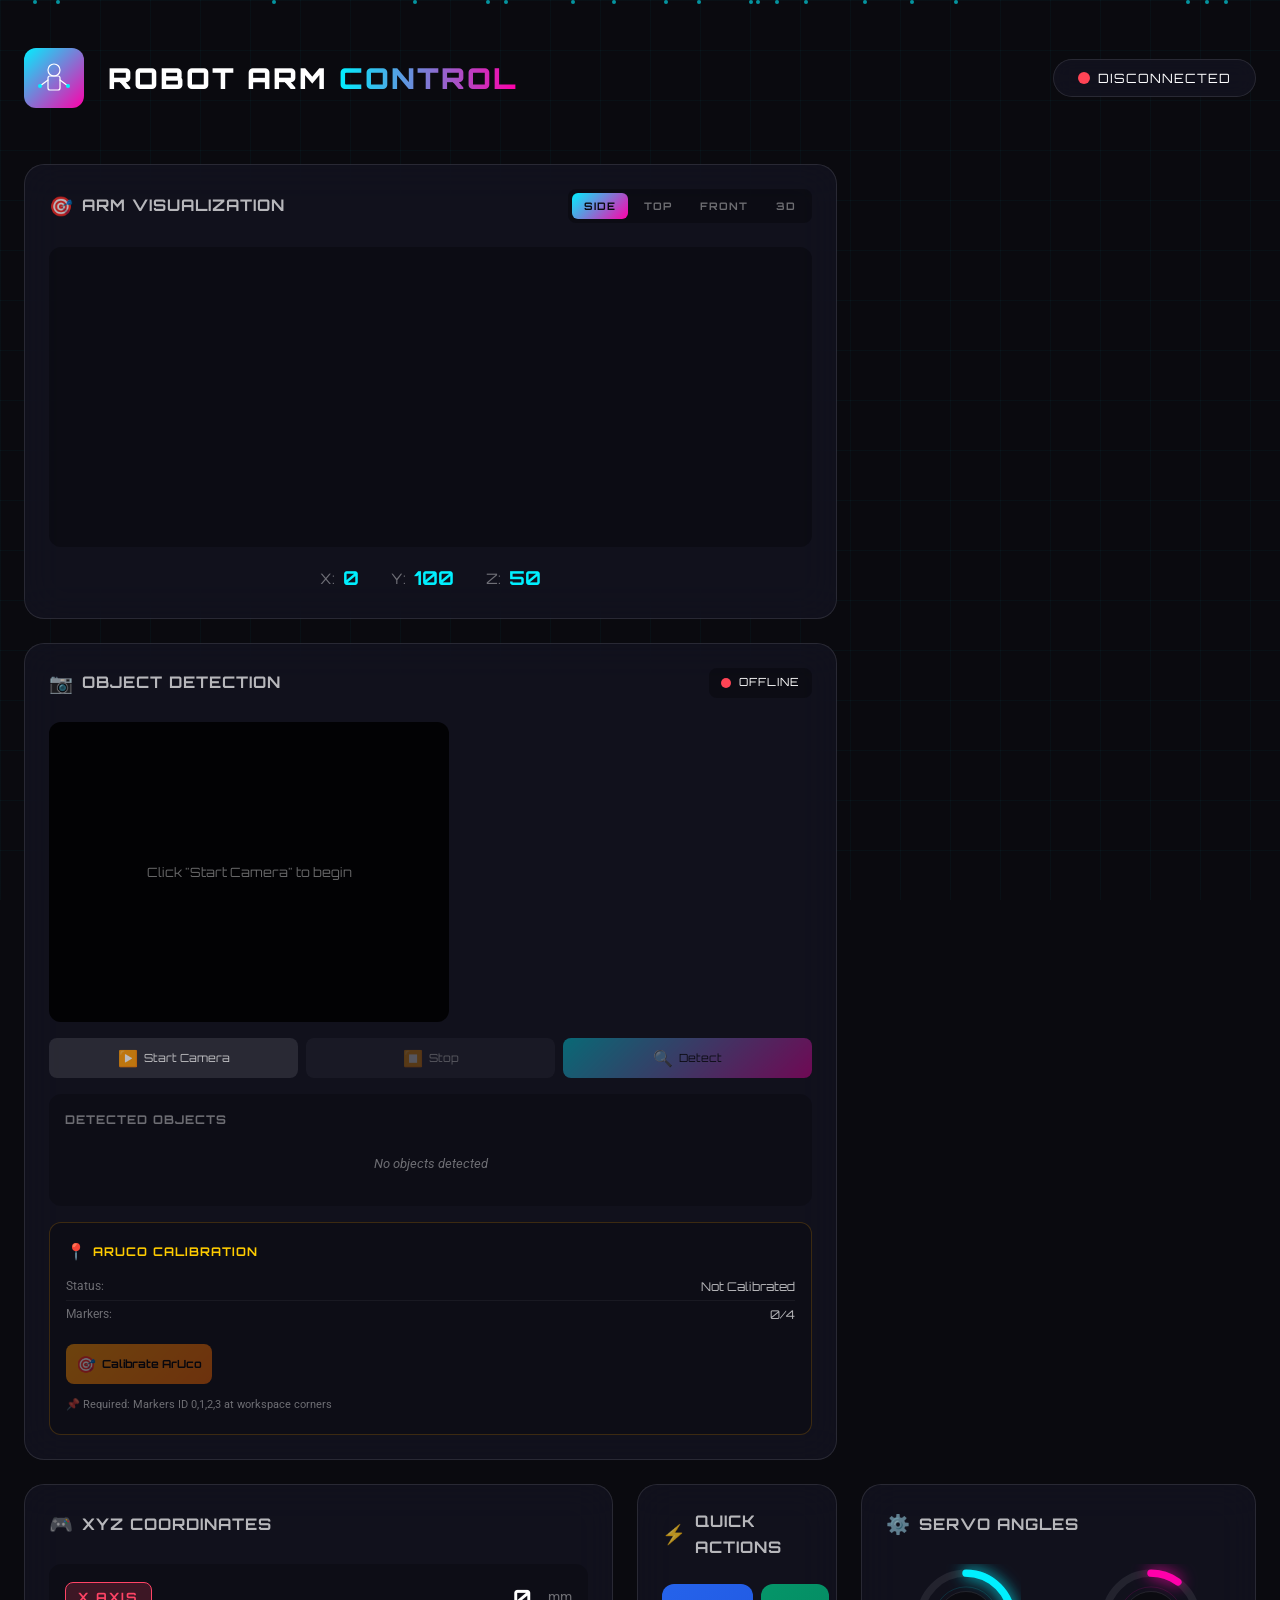
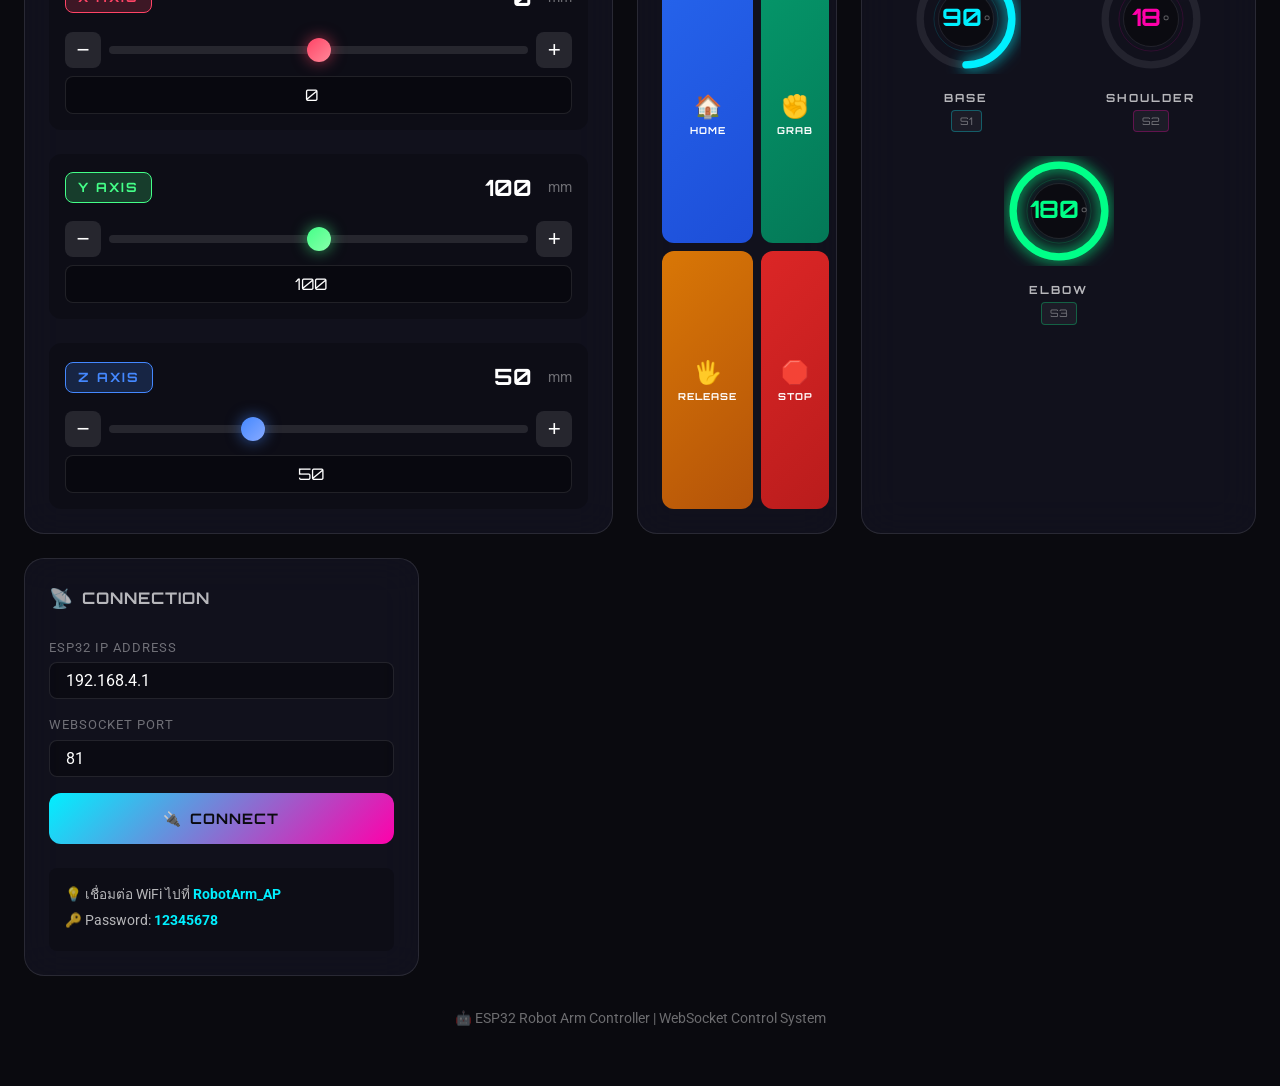
==== commit fb710118: "feat: Implement meArm inverse kinematics in the frontend and add ESP32 WebSocket firmware for servo " ====
--- a/index.html
+++ b/index.html
@@ -180,15 +180,15 @@
                         <div class="axis-control" data-axis="y">
                             <div class="axis-header">
                                 <span class="axis-label y-axis">Y AXIS</span>
-                                <span class="axis-value" id="yValue">0</span>
+                                <span class="axis-value" id="yValue">100</span>
                                 <span class="axis-unit">mm</span>
                             </div>
                             <div class="slider-container">
                                 <button class="btn-adjust minus" data-axis="y" data-dir="-1">−</button>
-                                <input type="range" id="ySlider" class="slider y-slider" min="-100" max="100" value="0">
+                                <input type="range" id="ySlider" class="slider y-slider" min="50" max="150" value="100">
                                 <button class="btn-adjust plus" data-axis="y" data-dir="1">+</button>
                             </div>
-                            <input type="number" id="yInput" class="axis-input" value="0" min="-100" max="100">
+                            <input type="number" id="yInput" class="axis-input" value="100" min="50" max="150">
                         </div>
 
                         <!-- Z Axis -->
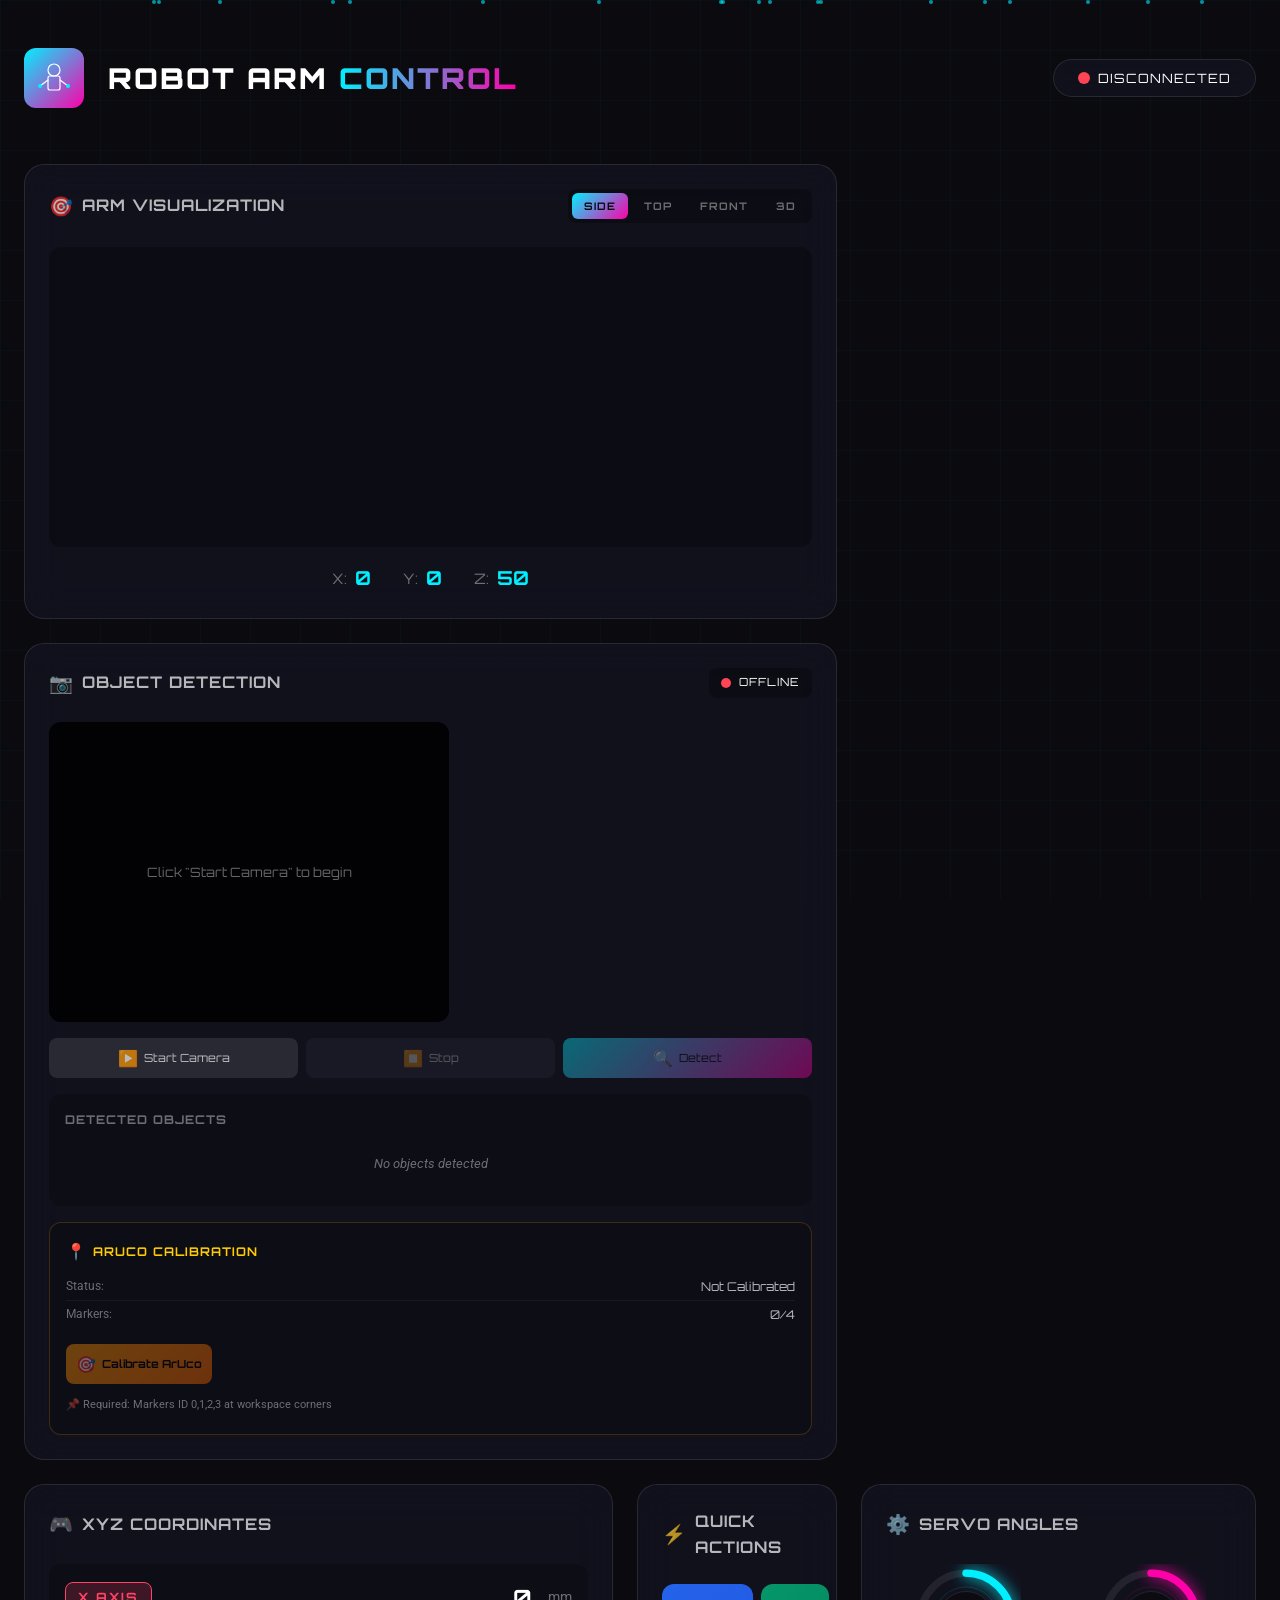
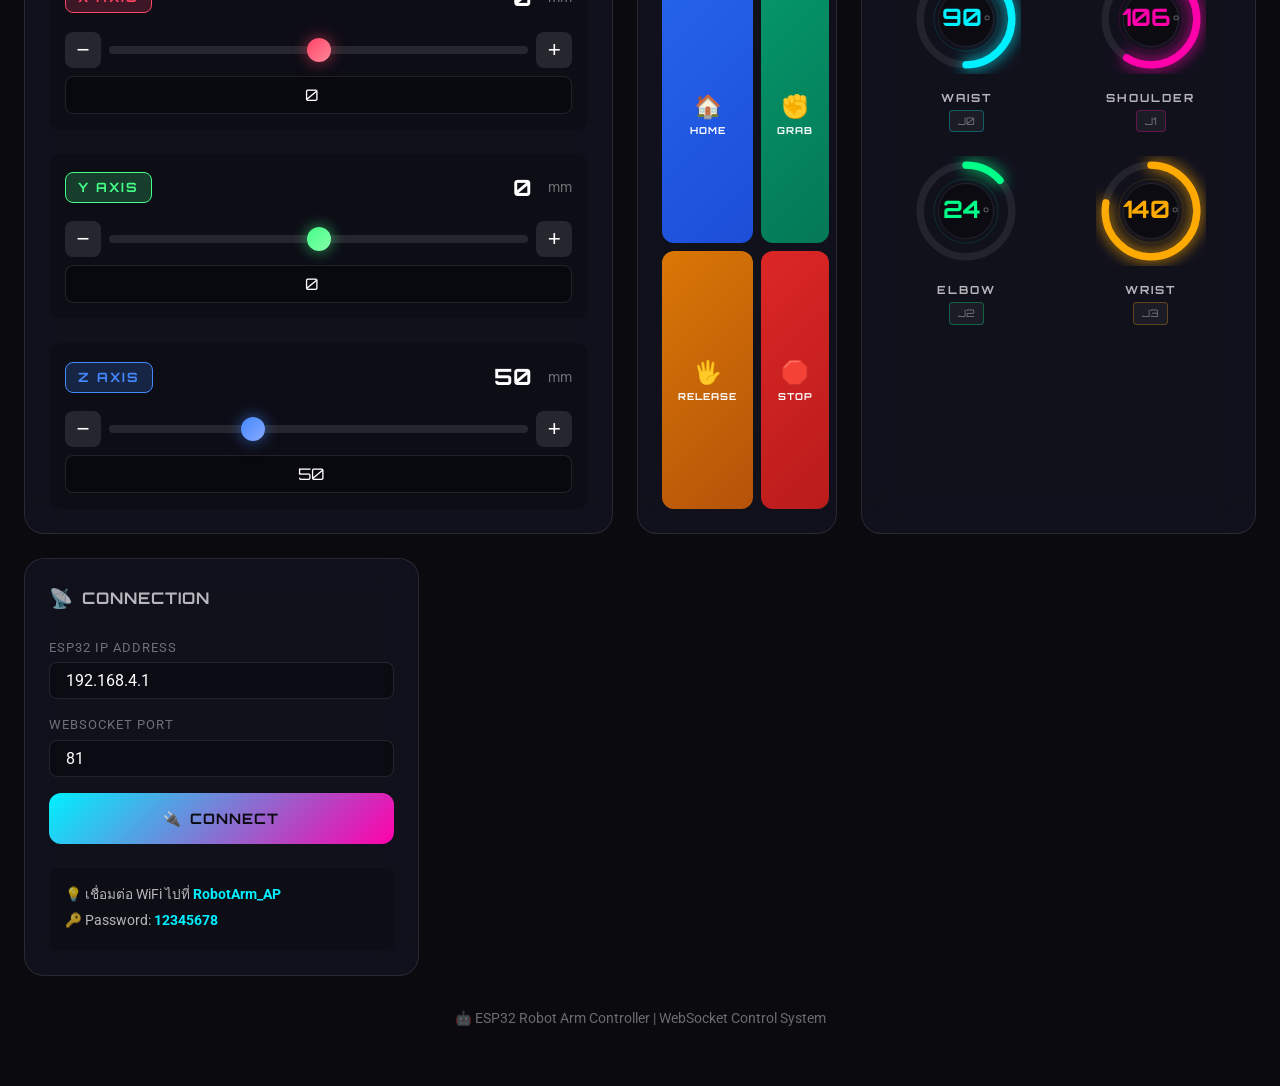
==== commit d8b2e604: "feat: Implement 4-DOF robot arm support with URDF, ROS integration, ESP32 firmware, and web UI." ====
--- a/index.html
+++ b/index.html
@@ -180,15 +180,15 @@
                         <div class="axis-control" data-axis="y">
                             <div class="axis-header">
                                 <span class="axis-label y-axis">Y AXIS</span>
-                                <span class="axis-value" id="yValue">100</span>
+                                <span class="axis-value" id="yValue">0</span>
                                 <span class="axis-unit">mm</span>
                             </div>
                             <div class="slider-container">
                                 <button class="btn-adjust minus" data-axis="y" data-dir="-1">−</button>
-                                <input type="range" id="ySlider" class="slider y-slider" min="50" max="150" value="100">
+                                <input type="range" id="ySlider" class="slider y-slider" min="-100" max="100" value="0">
                                 <button class="btn-adjust plus" data-axis="y" data-dir="1">+</button>
                             </div>
-                            <input type="number" id="yInput" class="axis-input" value="100" min="50" max="150">
+                            <input type="number" id="yInput" class="axis-input" value="0" min="-100" max="100">
                         </div>
 
                         <!-- Z Axis -->
@@ -253,8 +253,8 @@
                             </div>
                         </div>
                         <div class="servo-info">
-                            <span class="servo-name">BASE</span>
-                            <span class="servo-id">S1</span>
+                            <span class="servo-name">WAIST</span>
+                            <span class="servo-id">J0</span>
                         </div>
                     </div>
                     <div class="servo-item" data-servo="2">
@@ -273,7 +273,7 @@
                         </div>
                         <div class="servo-info">
                             <span class="servo-name">SHOULDER</span>
-                            <span class="servo-id">S2</span>
+                            <span class="servo-id">J1</span>
                         </div>
                     </div>
                     <div class="servo-item" data-servo="3">
@@ -292,7 +292,26 @@
                         </div>
                         <div class="servo-info">
                             <span class="servo-name">ELBOW</span>
-                            <span class="servo-id">S3</span>
+                            <span class="servo-id">J2</span>
+                        </div>
+                    </div>
+                    <div class="servo-item" data-servo="4">
+                        <div class="servo-gauge-wrapper">
+                            <svg viewBox="0 0 120 120" class="gauge-svg-circle">
+                                <circle cx="60" cy="60" r="50" class="gauge-track" />
+                                <circle cx="60" cy="60" r="50" class="gauge-progress gauge-progress-4"
+                                    id="servo4Gauge" />
+                                <circle cx="60" cy="60" r="35" class="gauge-inner gauge-inner-4" />
+                                <circle cx="60" cy="60" r="30" class="gauge-center" />
+                            </svg>
+                            <div class="servo-value-display">
+                                <span class="servo-angle" id="servo4Value">90</span>
+                                <span class="servo-deg">°</span>
+                            </div>
+                        </div>
+                        <div class="servo-info">
+                            <span class="servo-name">WRIST</span>
+                            <span class="servo-id">J3</span>
                         </div>
                     </div>
                 </div>
--- a/style.css
+++ b/style.css
@@ -897,6 +897,11 @@
     filter: drop-shadow(0 0 8px var(--accent-green));
 }
 
+.gauge-progress-4 {
+    stroke: #ffaa00;
+    filter: drop-shadow(0 0 8px #ffaa00);
+}
+
 .gauge-inner {
     fill: none;
     stroke: rgba(0, 240, 255, 0.15);
@@ -909,6 +914,10 @@
 
 .gauge-inner-3 {
     stroke: rgba(0, 255, 136, 0.15);
+}
+
+.gauge-inner-4 {
+    stroke: rgba(255, 170, 0, 0.15);
 }
 
 .gauge-center {
@@ -981,6 +990,10 @@
     color: var(--accent-green);
 }
 
+.servo-item[data-servo="4"] .servo-angle {
+    color: #ffaa00;
+}
+
 .servo-item[data-servo="1"] .servo-id {
     border: 1px solid rgba(0, 240, 255, 0.3);
 }
@@ -991,6 +1004,10 @@
 
 .servo-item[data-servo="3"] .servo-id {
     border: 1px solid rgba(0, 255, 136, 0.3);
+}
+
+.servo-item[data-servo="4"] .servo-id {
+    border: 1px solid rgba(255, 170, 0, 0.3);
 }
 
 /* Action Buttons */
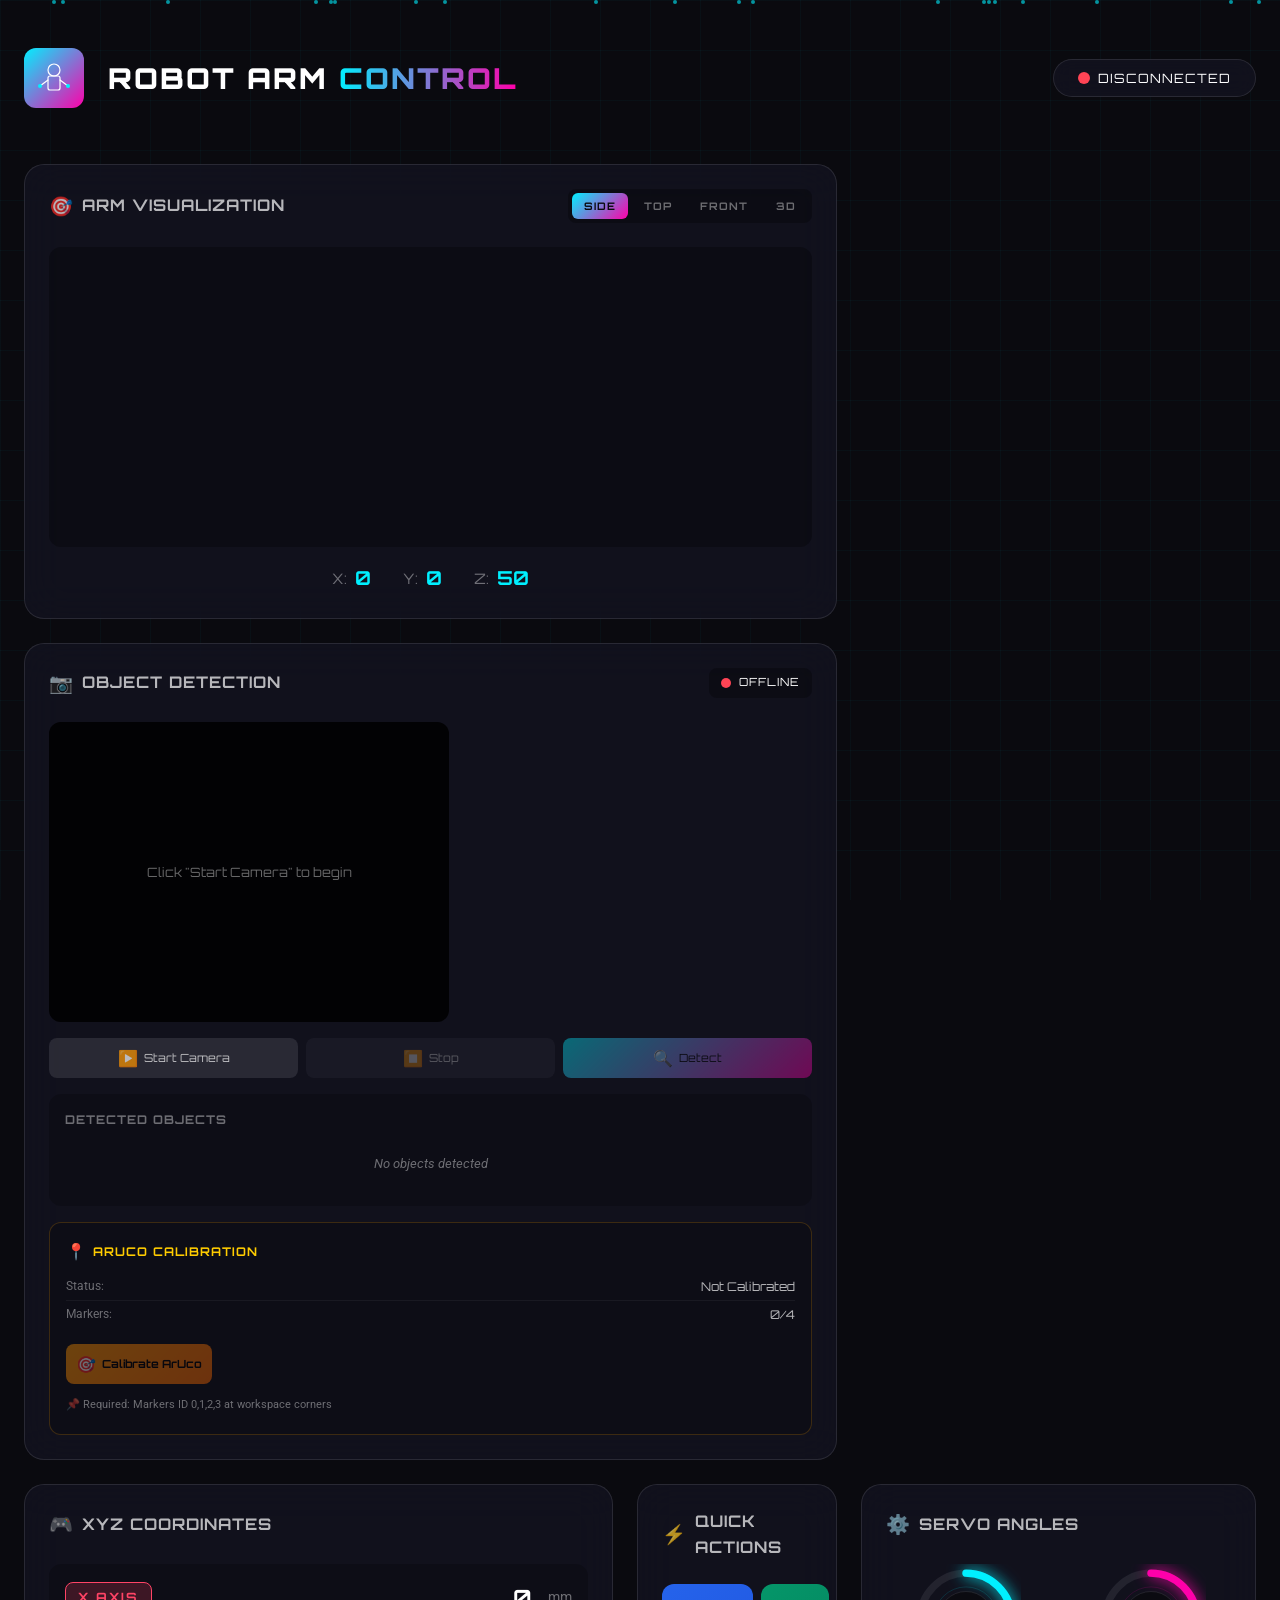
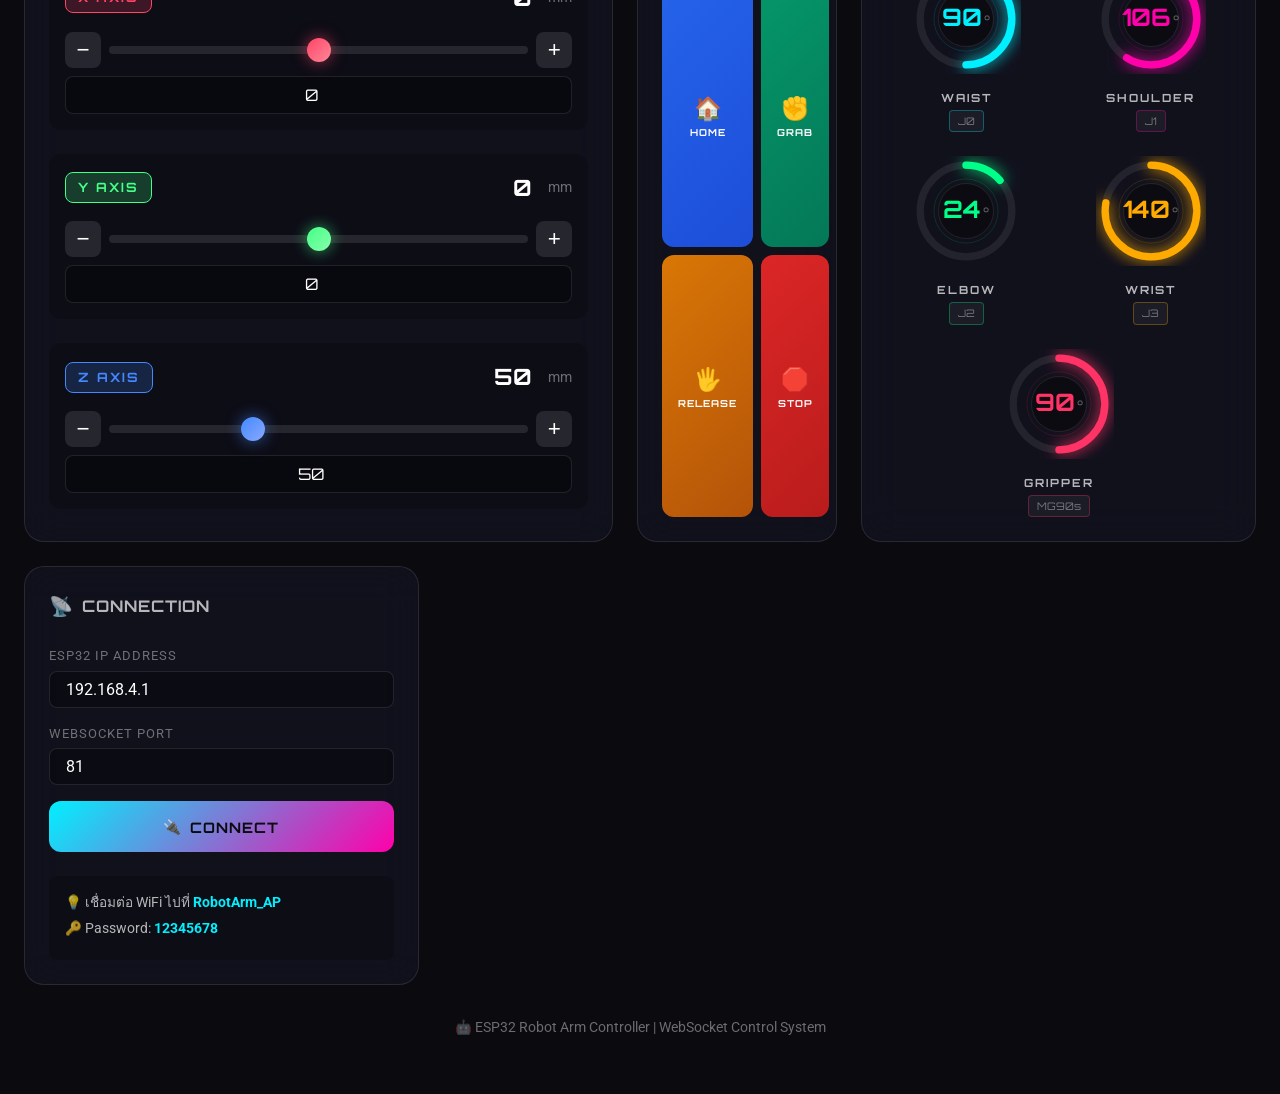
==== commit baef992b: "feat: Implement web-controlled ESP32 robot arm firmware with WebSocket communication and a correspon" ====
--- a/index.html
+++ b/index.html
@@ -314,6 +314,25 @@
                             <span class="servo-id">J3</span>
                         </div>
                     </div>
+                    <div class="servo-item" data-servo="5">
+                        <div class="servo-gauge-wrapper">
+                            <svg viewBox="0 0 120 120" class="gauge-svg-circle">
+                                <circle cx="60" cy="60" r="50" class="gauge-track" />
+                                <circle cx="60" cy="60" r="50" class="gauge-progress gauge-progress-5"
+                                    id="gripperGauge" />
+                                <circle cx="60" cy="60" r="35" class="gauge-inner gauge-inner-5" />
+                                <circle cx="60" cy="60" r="30" class="gauge-center" />
+                            </svg>
+                            <div class="servo-value-display">
+                                <span class="servo-angle" id="gripperValue">90</span>
+                                <span class="servo-deg">°</span>
+                            </div>
+                        </div>
+                        <div class="servo-info">
+                            <span class="servo-name">GRIPPER</span>
+                            <span class="servo-id">MG90s</span>
+                        </div>
+                    </div>
                 </div>
             </section>
 
--- a/style.css
+++ b/style.css
@@ -902,6 +902,11 @@
     filter: drop-shadow(0 0 8px #ffaa00);
 }
 
+.gauge-progress-5 {
+    stroke: #ff3366;
+    filter: drop-shadow(0 0 8px #ff3366);
+}
+
 .gauge-inner {
     fill: none;
     stroke: rgba(0, 240, 255, 0.15);
@@ -918,6 +923,10 @@
 
 .gauge-inner-4 {
     stroke: rgba(255, 170, 0, 0.15);
+}
+
+.gauge-inner-5 {
+    stroke: rgba(255, 51, 102, 0.15);
 }
 
 .gauge-center {
@@ -994,6 +1003,10 @@
     color: #ffaa00;
 }
 
+.servo-item[data-servo="5"] .servo-angle {
+    color: #ff3366;
+}
+
 .servo-item[data-servo="1"] .servo-id {
     border: 1px solid rgba(0, 240, 255, 0.3);
 }
@@ -1008,6 +1021,10 @@
 
 .servo-item[data-servo="4"] .servo-id {
     border: 1px solid rgba(255, 170, 0, 0.3);
+}
+
+.servo-item[data-servo="5"] .servo-id {
+    border: 1px solid rgba(255, 51, 102, 0.3);
 }
 
 /* Action Buttons */
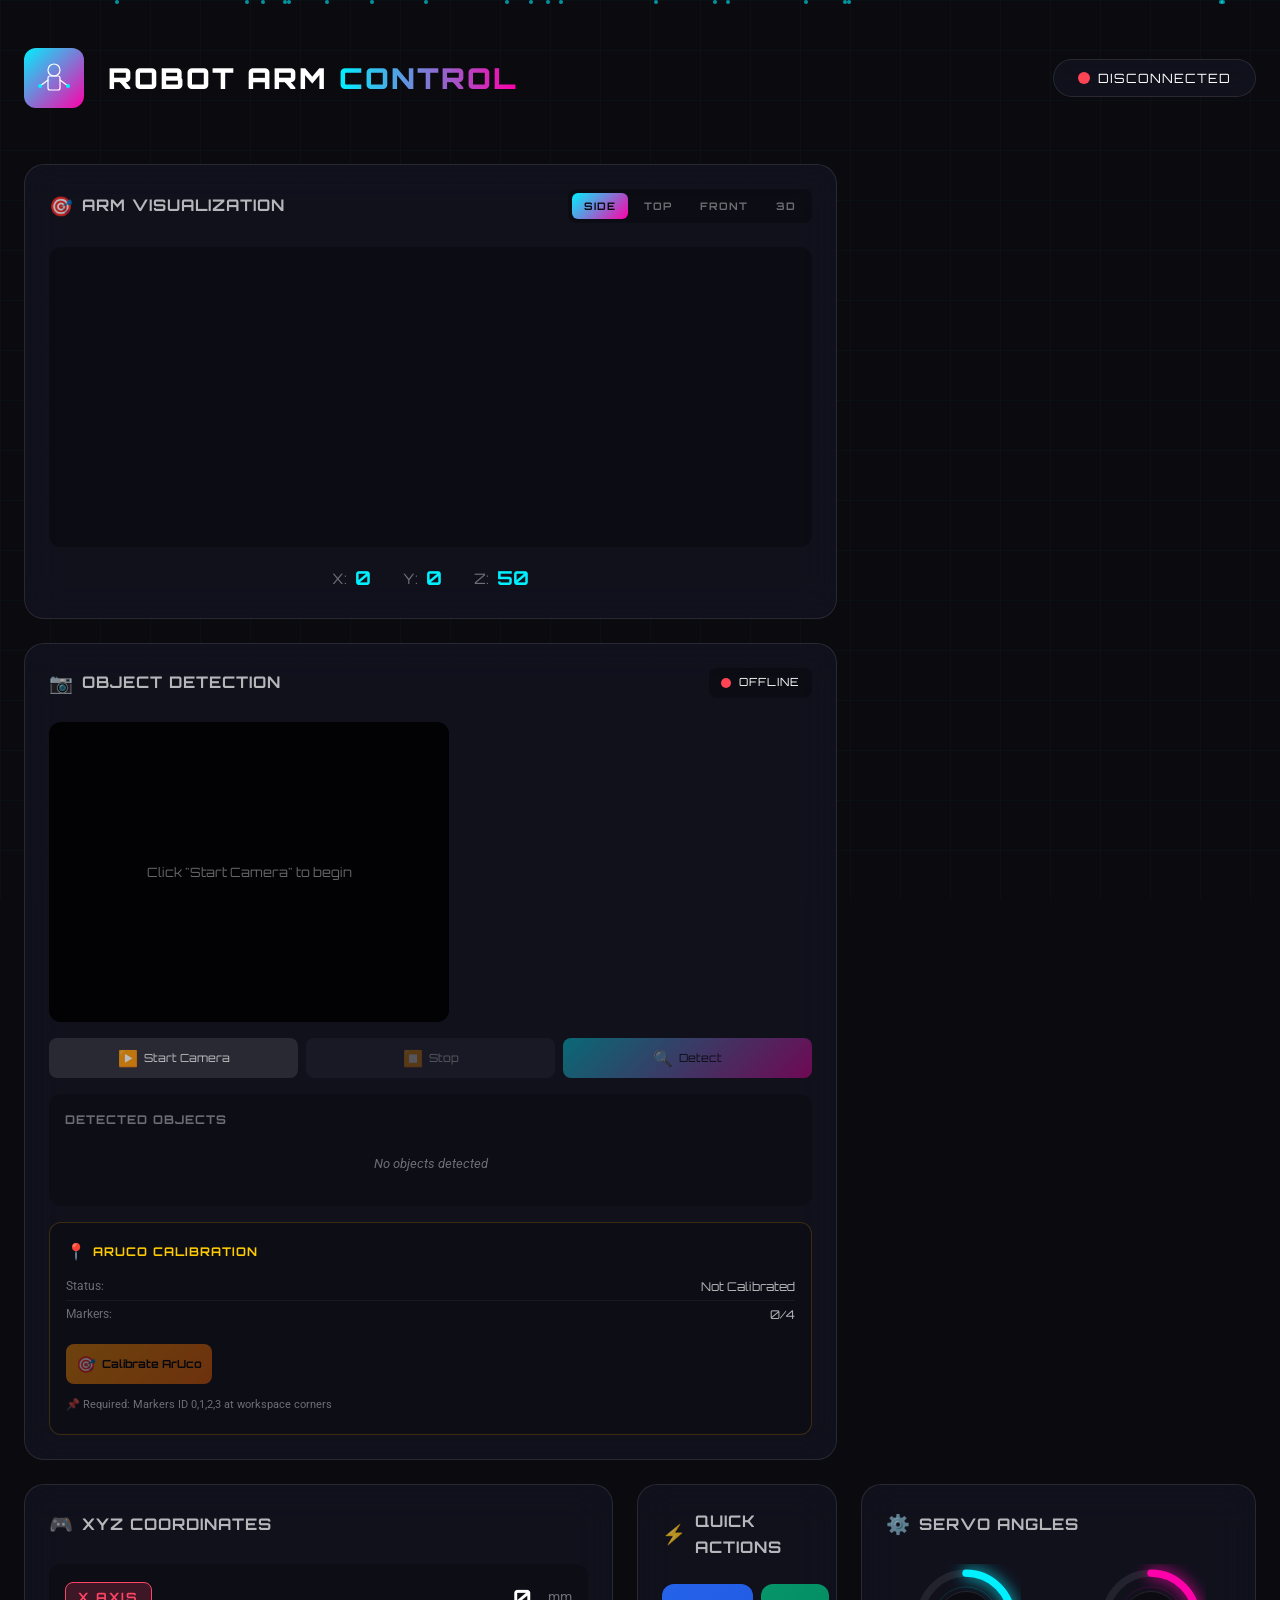
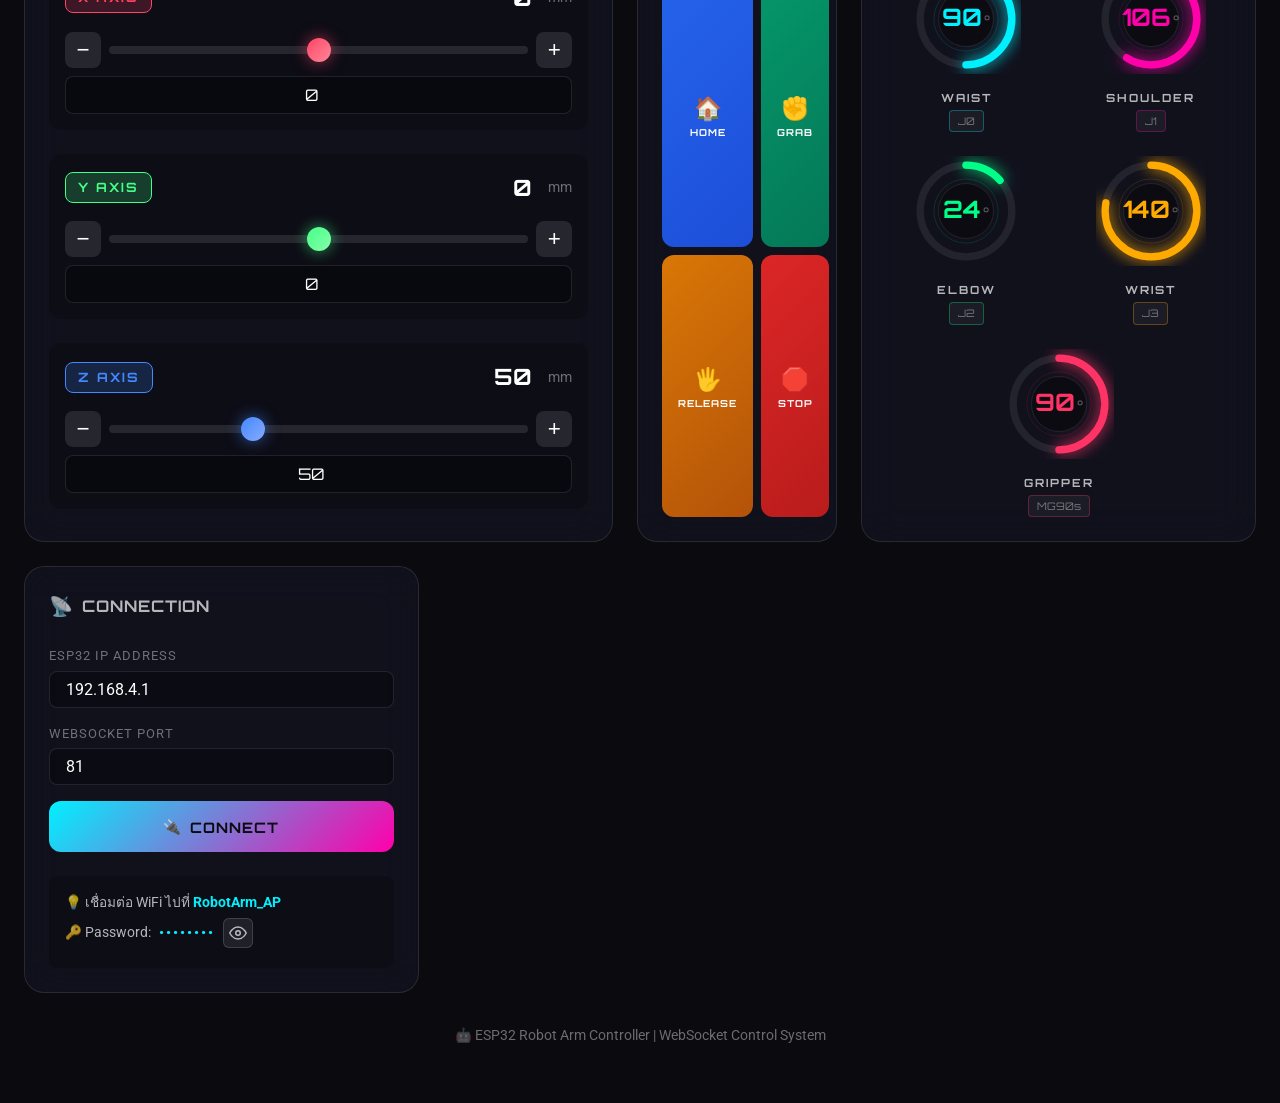
==== commit b7e05767: "feat: Add ESP32 robot arm control firmware and implement a WiFi password toggle feature in the web i" ====
--- a/index.html
+++ b/index.html
@@ -356,7 +356,25 @@
                 </div>
                 <div class="connection-info">
                     <p>💡 เชื่อมต่อ WiFi ไปที่ <strong>RobotArm_AP</strong></p>
-                    <p>🔑 Password: <strong>12345678</strong></p>
+                    <p class="wifi-password-row">🔑 Password: <strong id="wifiPassword"
+                            class="password-masked">••••••••</strong>
+                        <button type="button" class="btn-toggle-password" id="btnTogglePassword"
+                            title="Show/Hide Password">
+                            <svg class="eye-icon eye-open" id="eyeOpen" viewBox="0 0 24 24" width="18" height="18"
+                                fill="none" stroke="currentColor" stroke-width="2" stroke-linecap="round"
+                                stroke-linejoin="round">
+                                <path d="M1 12s4-8 11-8 11 8 11 8-4 8-11 8-11-8-11-8z" />
+                                <circle cx="12" cy="12" r="3" />
+                            </svg>
+                            <svg class="eye-icon eye-closed" id="eyeClosed" viewBox="0 0 24 24" width="18" height="18"
+                                fill="none" stroke="currentColor" stroke-width="2" stroke-linecap="round"
+                                stroke-linejoin="round" style="display:none;">
+                                <path
+                                    d="M17.94 17.94A10.07 10.07 0 0 1 12 20c-7 0-11-8-11-8a18.45 18.45 0 0 1 5.06-5.94M9.9 4.24A9.12 9.12 0 0 1 12 4c7 0 11 8 11 8a18.5 18.5 0 0 1-2.16 3.19m-6.72-1.07a3 3 0 1 1-4.24-4.24" />
+                                <line x1="1" y1="1" x2="23" y2="23" />
+                            </svg>
+                        </button>
+                    </p>
                 </div>
             </section>
         </main>
--- a/style.css
+++ b/style.css
@@ -1345,4 +1345,39 @@
 .aruco-info p {
     margin: 0;
     padding: 4px 0;
+}
+
+/* WiFi Password Toggle */
+.wifi-password-row {
+    display: flex;
+    align-items: center;
+    gap: 8px;
+    flex-wrap: wrap;
+}
+
+.btn-toggle-password {
+    display: inline-flex;
+    align-items: center;
+    justify-content: center;
+    width: 30px;
+    height: 30px;
+    border: 1px solid rgba(255, 255, 255, 0.15);
+    border-radius: 6px;
+    background: rgba(255, 255, 255, 0.08);
+    color: var(--text-secondary);
+    cursor: pointer;
+    transition: all 0.2s ease;
+    padding: 0;
+    flex-shrink: 0;
+}
+
+.btn-toggle-password:hover {
+    background: rgba(255, 255, 255, 0.18);
+    color: var(--accent-cyan);
+    border-color: var(--accent-cyan);
+}
+
+.password-masked {
+    letter-spacing: 2px;
+    font-size: 0.9rem;
 }
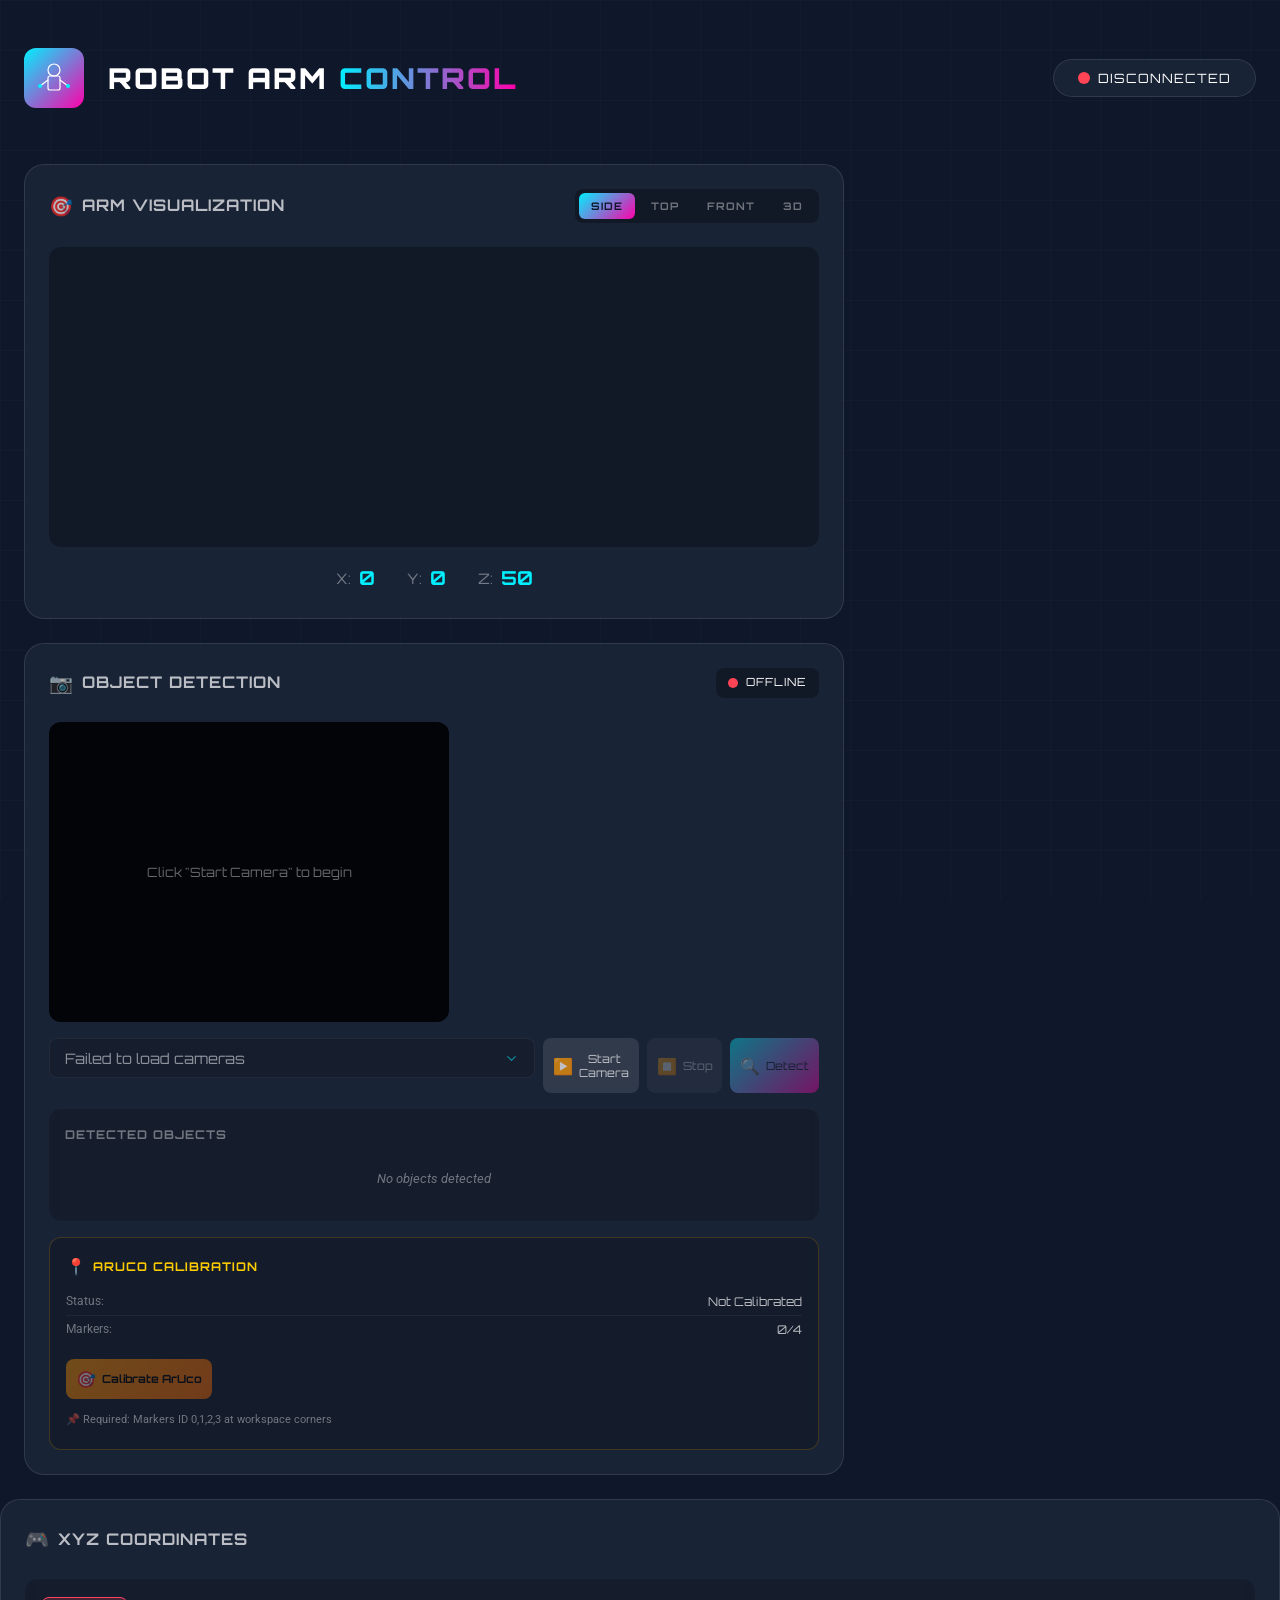
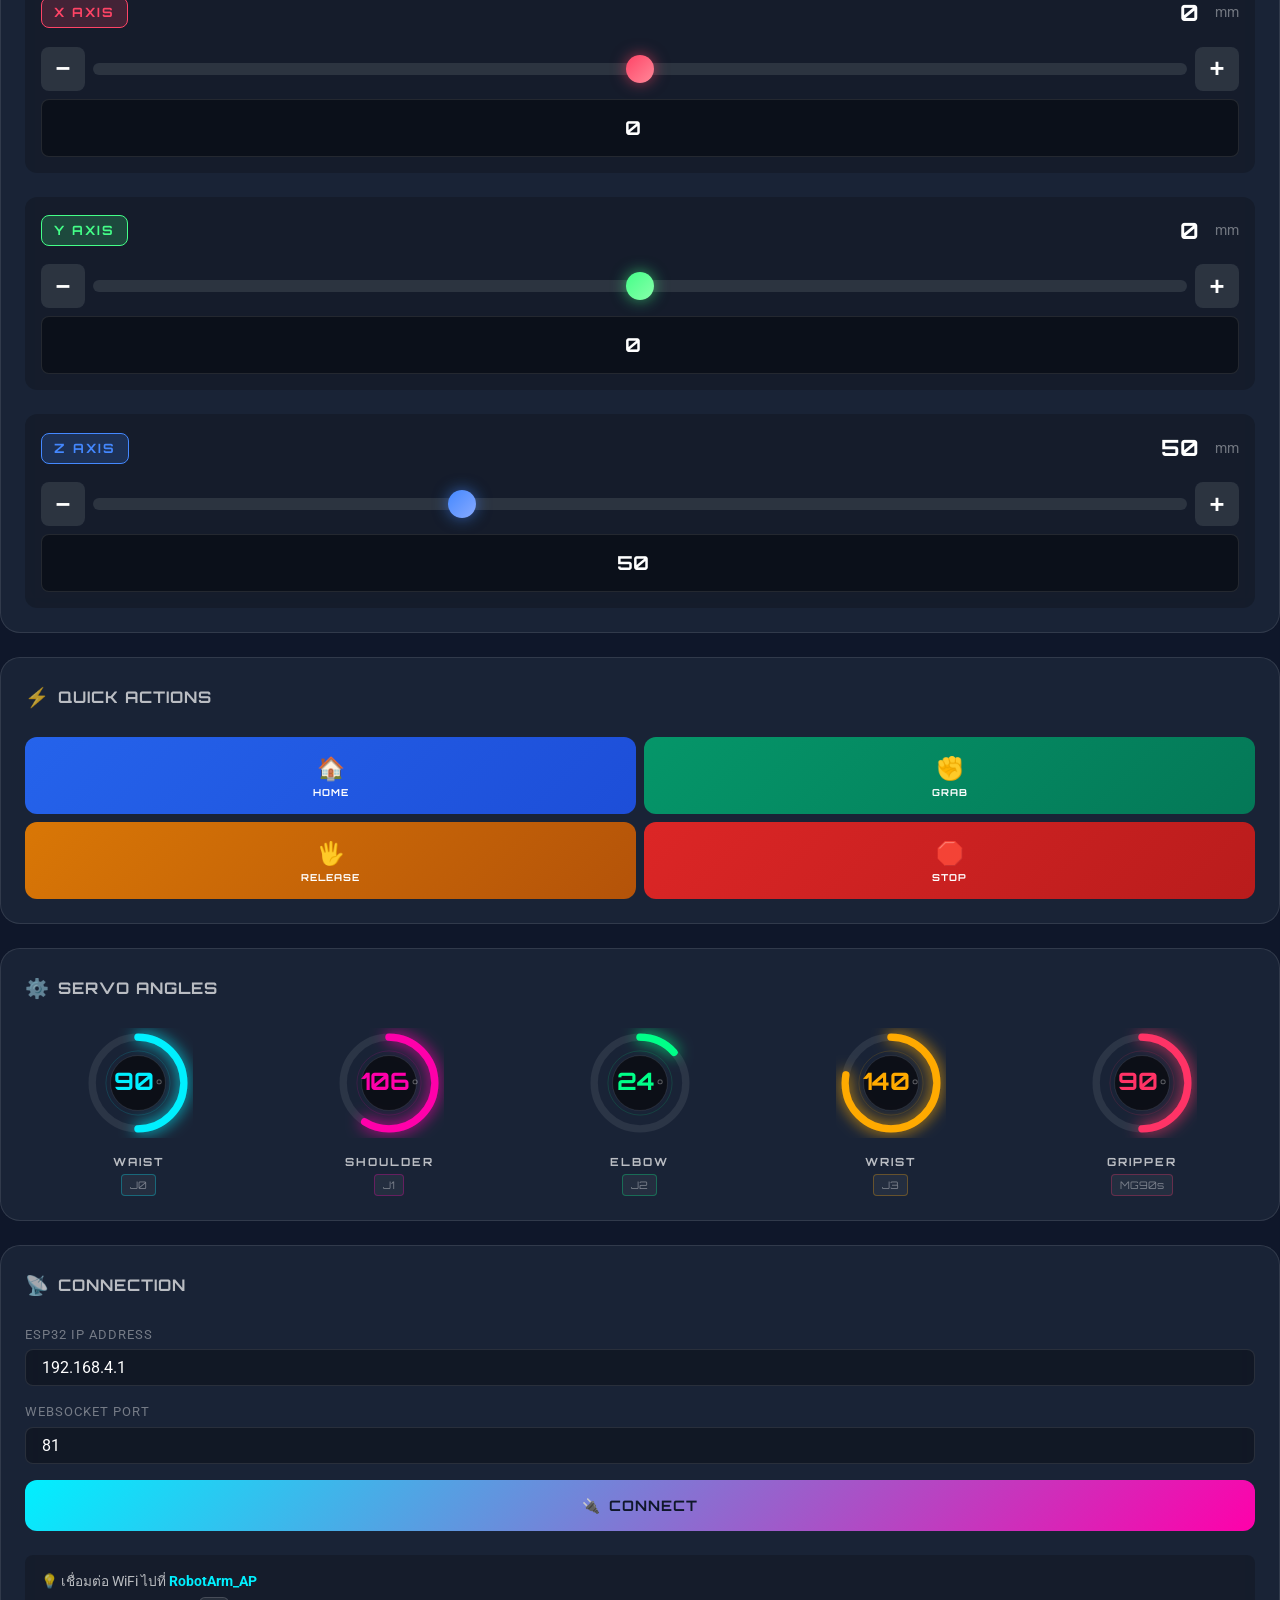
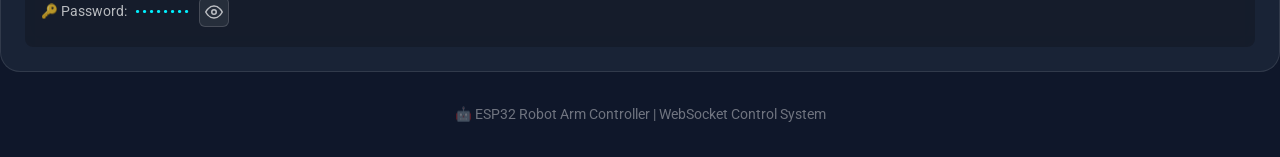
==== commit 7371acfb: "feat: Implement backend server for camera control, object detection, and ArUco calibration with corr" ====
--- a/index.html
+++ b/index.html
@@ -40,348 +40,354 @@
         </header>
 
         <main class="main-content">
-            <!-- 3D Visualization -->
-            <section class="visualization-panel glass-panel">
-                <div class="viz-header">
-                    <h2><span class="icon">🎯</span> Arm Visualization</h2>
-                    <div class="view-selector">
-                        <button class="view-btn active" data-view="side" title="Side View (XZ)">
-                            <span>SIDE</span>
+            <!-- Left Column: Visuals -->
+            <div class="visuals-column">
+                <!-- 3D Visualization -->
+                <section class="visualization-panel glass-panel">
+                    <div class="viz-header">
+                        <h2><span class="icon">🎯</span> Arm Visualization</h2>
+                        <div class="view-selector">
+                            <button class="view-btn active" data-view="side" title="Side View (XZ)">
+                                <span>SIDE</span>
+                            </button>
+                            <button class="view-btn" data-view="top" title="Top View (XY)">
+                                <span>TOP</span>
+                            </button>
+                            <button class="view-btn" data-view="front" title="Front View (YZ)">
+                                <span>FRONT</span>
+                            </button>
+                            <button class="view-btn" data-view="3d" title="3D Isometric">
+                                <span>3D</span>
+                            </button>
+                        </div>
+                    </div>
+                    <div class="canvas-container">
+                        <canvas id="armCanvas" width="400" height="300"></canvas>
+                    </div>
+                    <div class="current-position">
+                        <div class="pos-item">
+                            <span class="label">X:</span>
+                            <span class="value" id="currentX">0</span>
+                        </div>
+                        <div class="pos-item">
+                            <span class="label">Y:</span>
+                            <span class="value" id="currentY">0</span>
+                        </div>
+                        <div class="pos-item">
+                            <span class="label">Z:</span>
+                            <span class="value" id="currentZ">0</span>
+                        </div>
+                    </div>
+                </section>
+
+                <!-- Camera & Object Detection -->
+                <section class="camera-panel glass-panel">
+                    <div class="viz-header">
+                        <h2><span class="icon">📷</span> Object Detection</h2>
+                        <div class="camera-status" id="cameraStatus">
+                            <span class="status-dot offline"></span>
+                            <span class="status-text">Offline</span>
+                        </div>
+                    </div>
+                    <div class="camera-view-container">
+                        <img id="cameraFeed" class="camera-feed" alt="Camera Feed">
+                        <div class="camera-overlay" id="cameraOverlay">
+                            <span>Click "Start Camera" to begin</span>
+                        </div>
+                    </div>
+                    <div class="camera-controls">
+                        <div class="camera-select-container">
+                            <select id="cameraSelect" class="camera-select" disabled>
+                                <option value="">Loading cameras...</option>
+                            </select>
+                        </div>
+                        <button class="btn-camera" id="btnStartCamera">
+                            <span class="btn-icon">▶️</span>
+                            <span>Start Camera</span>
                         </button>
-                        <button class="view-btn" data-view="top" title="Top View (XY)">
-                            <span>TOP</span>
+                        <button class="btn-camera" id="btnStopCamera" disabled>
+                            <span class="btn-icon">⏹️</span>
+                            <span>Stop</span>
                         </button>
-                        <button class="view-btn" data-view="front" title="Front View (YZ)">
-                            <span>FRONT</span>
+                        <button class="btn-camera btn-detect" id="btnDetect" disabled>
+                            <span class="btn-icon">🔍</span>
+                            <span>Detect</span>
                         </button>
-                        <button class="view-btn" data-view="3d" title="3D Isometric">
-                            <span>3D</span>
+                    </div>
+                    <div class="detected-objects" id="detectedObjects">
+                        <h3>Detected Objects</h3>
+                        <div class="objects-list" id="objectsList">
+                            <p class="no-objects">No objects detected</p>
+                        </div>
+                    </div>
+                    <div class="pick-place-controls" id="pickPlaceControls" style="display: none;">
+                        <h3>Pick & Place</h3>
+                        <div class="target-position">
+                            <label>Drop Target:</label>
+                            <div class="target-inputs">
+                                <input type="number" id="dropX" value="50" placeholder="X">
+                                <input type="number" id="dropY" value="0" placeholder="Y">
+                                <input type="number" id="dropZ" value="10" placeholder="Z">
+                            </div>
+                        </div>
+                        <button class="btn-action btn-pick" id="btnPickPlace" disabled>
+                            <span class="btn-icon">🤖</span>
+                            <span class="btn-text">Execute Pick & Place</span>
                         </button>
                     </div>
-                </div>
-                <div class="canvas-container">
-                    <canvas id="armCanvas" width="400" height="300"></canvas>
-                </div>
-                <div class="current-position">
-                    <div class="pos-item">
-                        <span class="label">X:</span>
-                        <span class="value" id="currentX">0</span>
-                    </div>
-                    <div class="pos-item">
-                        <span class="label">Y:</span>
-                        <span class="value" id="currentY">0</span>
-                    </div>
-                    <div class="pos-item">
-                        <span class="label">Z:</span>
-                        <span class="value" id="currentZ">0</span>
+
+                    <!-- ArUco Calibration Panel -->
+                    <div class="aruco-panel" id="arucoPanel">
+                        <h3><span class="icon">📍</span> ArUco Calibration</h3>
+                        <div class="aruco-status" id="arucoStatus">
+                            <div class="status-row">
+                                <span class="status-label">Status:</span>
+                                <span class="status-value" id="arucoCalibStatus">Not Calibrated</span>
+                            </div>
+                            <div class="status-row">
+                                <span class="status-label">Markers:</span>
+                                <span class="status-value" id="arucoMarkerCount">0/4</span>
+                            </div>
+                        </div>
+                        <div class="aruco-controls">
+                            <button class="btn-camera btn-aruco" id="btnCalibrateAruco" disabled>
+                                <span class="btn-icon">🎯</span>
+                                <span>Calibrate ArUco</span>
+                            </button>
+                        </div>
+                        <div class="aruco-info">
+                            <p>📌 Required: Markers ID 0,1,2,3 at workspace corners</p>
+                        </div>
+                    </div>
+            </div>
+    </div> <!-- End of Visuals Column -->
+
+    <!-- Right Column: Controls -->
+    <div class="controls-column">
+        <!-- Control Row: XYZ + Quick Actions -->
+        <div class="control-row">
+            <!-- XYZ Control Panel -->
+            <section class="control-panel glass-panel">
+                <h2><span class="icon">🎮</span> XYZ Coordinates</h2>
+
+                <div class="coordinate-controls">
+                    <!-- X Axis -->
+                    <div class="axis-control" data-axis="x">
+                        <div class="axis-header">
+                            <span class="axis-label x-axis">X AXIS</span>
+                            <span class="axis-value" id="xValue">0</span>
+                            <span class="axis-unit">mm</span>
+                        </div>
+                        <div class="slider-container">
+                            <button class="btn-adjust minus" data-axis="x" data-dir="-1">−</button>
+                            <input type="range" id="xSlider" class="slider x-slider" min="-100" max="100" value="0">
+                            <button class="btn-adjust plus" data-axis="x" data-dir="1">+</button>
+                        </div>
+                        <input type="number" id="xInput" class="axis-input" value="0" min="-100" max="100">
+                    </div>
+
+                    <!-- Y Axis -->
+                    <div class="axis-control" data-axis="y">
+                        <div class="axis-header">
+                            <span class="axis-label y-axis">Y AXIS</span>
+                            <span class="axis-value" id="yValue">0</span>
+                            <span class="axis-unit">mm</span>
+                        </div>
+                        <div class="slider-container">
+                            <button class="btn-adjust minus" data-axis="y" data-dir="-1">−</button>
+                            <input type="range" id="ySlider" class="slider y-slider" min="-100" max="100" value="0">
+                            <button class="btn-adjust plus" data-axis="y" data-dir="1">+</button>
+                        </div>
+                        <input type="number" id="yInput" class="axis-input" value="0" min="-100" max="100">
+                    </div>
+
+                    <!-- Z Axis -->
+                    <div class="axis-control" data-axis="z">
+                        <div class="axis-header">
+                            <span class="axis-label z-axis">Z AXIS</span>
+                            <span class="axis-value" id="zValue">0</span>
+                            <span class="axis-unit">mm</span>
+                        </div>
+                        <div class="slider-container">
+                            <button class="btn-adjust minus" data-axis="z" data-dir="-1">−</button>
+                            <input type="range" id="zSlider" class="slider z-slider" min="0" max="150" value="50">
+                            <button class="btn-adjust plus" data-axis="z" data-dir="1">+</button>
+                        </div>
+                        <input type="number" id="zInput" class="axis-input" value="50" min="0" max="150">
                     </div>
                 </div>
             </section>
 
-            <!-- Camera & Object Detection -->
-            <section class="camera-panel glass-panel">
-                <div class="viz-header">
-                    <h2><span class="icon">📷</span> Object Detection</h2>
-                    <div class="camera-status" id="cameraStatus">
-                        <span class="status-dot offline"></span>
-                        <span class="status-text">Offline</span>
-                    </div>
-                </div>
-                <div class="camera-view-container">
-                    <img id="cameraFeed" class="camera-feed" alt="Camera Feed">
-                    <div class="camera-overlay" id="cameraOverlay">
-                        <span>Click "Start Camera" to begin</span>
-                    </div>
-                </div>
-                <div class="camera-controls">
-                    <button class="btn-camera" id="btnStartCamera">
-                        <span class="btn-icon">▶️</span>
-                        <span>Start Camera</span>
-                    </button>
-                    <button class="btn-camera" id="btnStopCamera" disabled>
-                        <span class="btn-icon">⏹️</span>
-                        <span>Stop</span>
-                    </button>
-                    <button class="btn-camera btn-detect" id="btnDetect" disabled>
-                        <span class="btn-icon">🔍</span>
-                        <span>Detect</span>
-                    </button>
-                </div>
-                <div class="detected-objects" id="detectedObjects">
-                    <h3>Detected Objects</h3>
-                    <div class="objects-list" id="objectsList">
-                        <p class="no-objects">No objects detected</p>
-                    </div>
-                </div>
-                <div class="pick-place-controls" id="pickPlaceControls" style="display: none;">
-                    <h3>Pick & Place</h3>
-                    <div class="target-position">
-                        <label>Drop Target:</label>
-                        <div class="target-inputs">
-                            <input type="number" id="dropX" value="50" placeholder="X">
-                            <input type="number" id="dropY" value="0" placeholder="Y">
-                            <input type="number" id="dropZ" value="10" placeholder="Z">
-                        </div>
-                    </div>
-                    <button class="btn-action btn-pick" id="btnPickPlace" disabled>
-                        <span class="btn-icon">🤖</span>
-                        <span class="btn-text">Execute Pick & Place</span>
-                    </button>
-                </div>
-
-                <!-- ArUco Calibration Panel -->
-                <div class="aruco-panel" id="arucoPanel">
-                    <h3><span class="icon">📍</span> ArUco Calibration</h3>
-                    <div class="aruco-status" id="arucoStatus">
-                        <div class="status-row">
-                            <span class="status-label">Status:</span>
-                            <span class="status-value" id="arucoCalibStatus">Not Calibrated</span>
-                        </div>
-                        <div class="status-row">
-                            <span class="status-label">Markers:</span>
-                            <span class="status-value" id="arucoMarkerCount">0/4</span>
-                        </div>
-                    </div>
-                    <div class="aruco-controls">
-                        <button class="btn-camera btn-aruco" id="btnCalibrateAruco" disabled>
-                            <span class="btn-icon">🎯</span>
-                            <span>Calibrate ArUco</span>
-                        </button>
-                    </div>
-                    <div class="aruco-info">
-                        <p>📌 Required: Markers ID 0,1,2,3 at workspace corners</p>
-                    </div>
+            <!-- Quick Actions -->
+            <section class="actions-panel glass-panel">
+                <h2><span class="icon">⚡</span> Quick Actions</h2>
+                <div class="action-buttons">
+                    <button class="btn-action btn-home" id="btnHome">
+                        <span class="btn-icon">🏠</span>
+                        <span class="btn-text">HOME</span>
+                    </button>
+                    <button class="btn-action btn-grab" id="btnGrab">
+                        <span class="btn-icon">✊</span>
+                        <span class="btn-text">GRAB</span>
+                    </button>
+                    <button class="btn-action btn-release" id="btnRelease">
+                        <span class="btn-icon">🖐️</span>
+                        <span class="btn-text">RELEASE</span>
+                    </button>
+                    <button class="btn-action btn-stop" id="btnStop">
+                        <span class="btn-icon">🛑</span>
+                        <span class="btn-text">STOP</span>
+                    </button>
                 </div>
             </section>
-
-            <!-- Control Row: XYZ + Quick Actions -->
-            <div class="control-row">
-                <!-- XYZ Control Panel -->
-                <section class="control-panel glass-panel">
-                    <h2><span class="icon">🎮</span> XYZ Coordinates</h2>
-
-                    <div class="coordinate-controls">
-                        <!-- X Axis -->
-                        <div class="axis-control" data-axis="x">
-                            <div class="axis-header">
-                                <span class="axis-label x-axis">X AXIS</span>
-                                <span class="axis-value" id="xValue">0</span>
-                                <span class="axis-unit">mm</span>
-                            </div>
-                            <div class="slider-container">
-                                <button class="btn-adjust minus" data-axis="x" data-dir="-1">−</button>
-                                <input type="range" id="xSlider" class="slider x-slider" min="-100" max="100" value="0">
-                                <button class="btn-adjust plus" data-axis="x" data-dir="1">+</button>
-                            </div>
-                            <input type="number" id="xInput" class="axis-input" value="0" min="-100" max="100">
-                        </div>
-
-                        <!-- Y Axis -->
-                        <div class="axis-control" data-axis="y">
-                            <div class="axis-header">
-                                <span class="axis-label y-axis">Y AXIS</span>
-                                <span class="axis-value" id="yValue">0</span>
-                                <span class="axis-unit">mm</span>
-                            </div>
-                            <div class="slider-container">
-                                <button class="btn-adjust minus" data-axis="y" data-dir="-1">−</button>
-                                <input type="range" id="ySlider" class="slider y-slider" min="-100" max="100" value="0">
-                                <button class="btn-adjust plus" data-axis="y" data-dir="1">+</button>
-                            </div>
-                            <input type="number" id="yInput" class="axis-input" value="0" min="-100" max="100">
-                        </div>
-
-                        <!-- Z Axis -->
-                        <div class="axis-control" data-axis="z">
-                            <div class="axis-header">
-                                <span class="axis-label z-axis">Z AXIS</span>
-                                <span class="axis-value" id="zValue">0</span>
-                                <span class="axis-unit">mm</span>
-                            </div>
-                            <div class="slider-container">
-                                <button class="btn-adjust minus" data-axis="z" data-dir="-1">−</button>
-                                <input type="range" id="zSlider" class="slider z-slider" min="0" max="150" value="50">
-                                <button class="btn-adjust plus" data-axis="z" data-dir="1">+</button>
-                            </div>
-                            <input type="number" id="zInput" class="axis-input" value="50" min="0" max="150">
-                        </div>
-                    </div>
-                </section>
-
-                <!-- Quick Actions -->
-                <section class="actions-panel glass-panel">
-                    <h2><span class="icon">⚡</span> Quick Actions</h2>
-                    <div class="action-buttons">
-                        <button class="btn-action btn-home" id="btnHome">
-                            <span class="btn-icon">🏠</span>
-                            <span class="btn-text">HOME</span>
-                        </button>
-                        <button class="btn-action btn-grab" id="btnGrab">
-                            <span class="btn-icon">✊</span>
-                            <span class="btn-text">GRAB</span>
-                        </button>
-                        <button class="btn-action btn-release" id="btnRelease">
-                            <span class="btn-icon">🖐️</span>
-                            <span class="btn-text">RELEASE</span>
-                        </button>
-                        <button class="btn-action btn-stop" id="btnStop">
-                            <span class="btn-icon">🛑</span>
-                            <span class="btn-text">STOP</span>
-                        </button>
-                    </div>
-                </section>
-            </div>
-
-            <!-- Servo Monitor -->
-            <section class="servo-panel glass-panel">
-                <h2><span class="icon">⚙️</span> Servo Angles</h2>
-                <div class="servo-monitors">
-                    <div class="servo-item" data-servo="1">
-                        <div class="servo-gauge-wrapper">
-                            <svg viewBox="0 0 120 120" class="gauge-svg-circle">
-                                <!-- Background circle -->
-                                <circle cx="60" cy="60" r="50" class="gauge-track" />
-                                <!-- Progress arc -->
-                                <circle cx="60" cy="60" r="50" class="gauge-progress" id="servo1Gauge" />
-                                <!-- Center decoration -->
-                                <circle cx="60" cy="60" r="35" class="gauge-inner" />
-                                <circle cx="60" cy="60" r="30" class="gauge-center" />
-                            </svg>
-                            <div class="servo-value-display">
-                                <span class="servo-angle" id="servo1Value">90</span>
-                                <span class="servo-deg">°</span>
-                            </div>
-                        </div>
-                        <div class="servo-info">
-                            <span class="servo-name">WAIST</span>
-                            <span class="servo-id">J0</span>
-                        </div>
-                    </div>
-                    <div class="servo-item" data-servo="2">
-                        <div class="servo-gauge-wrapper">
-                            <svg viewBox="0 0 120 120" class="gauge-svg-circle">
-                                <circle cx="60" cy="60" r="50" class="gauge-track" />
-                                <circle cx="60" cy="60" r="50" class="gauge-progress gauge-progress-2"
-                                    id="servo2Gauge" />
-                                <circle cx="60" cy="60" r="35" class="gauge-inner gauge-inner-2" />
-                                <circle cx="60" cy="60" r="30" class="gauge-center" />
-                            </svg>
-                            <div class="servo-value-display">
-                                <span class="servo-angle" id="servo2Value">90</span>
-                                <span class="servo-deg">°</span>
-                            </div>
-                        </div>
-                        <div class="servo-info">
-                            <span class="servo-name">SHOULDER</span>
-                            <span class="servo-id">J1</span>
-                        </div>
-                    </div>
-                    <div class="servo-item" data-servo="3">
-                        <div class="servo-gauge-wrapper">
-                            <svg viewBox="0 0 120 120" class="gauge-svg-circle">
-                                <circle cx="60" cy="60" r="50" class="gauge-track" />
-                                <circle cx="60" cy="60" r="50" class="gauge-progress gauge-progress-3"
-                                    id="servo3Gauge" />
-                                <circle cx="60" cy="60" r="35" class="gauge-inner gauge-inner-3" />
-                                <circle cx="60" cy="60" r="30" class="gauge-center" />
-                            </svg>
-                            <div class="servo-value-display">
-                                <span class="servo-angle" id="servo3Value">90</span>
-                                <span class="servo-deg">°</span>
-                            </div>
-                        </div>
-                        <div class="servo-info">
-                            <span class="servo-name">ELBOW</span>
-                            <span class="servo-id">J2</span>
-                        </div>
-                    </div>
-                    <div class="servo-item" data-servo="4">
-                        <div class="servo-gauge-wrapper">
-                            <svg viewBox="0 0 120 120" class="gauge-svg-circle">
-                                <circle cx="60" cy="60" r="50" class="gauge-track" />
-                                <circle cx="60" cy="60" r="50" class="gauge-progress gauge-progress-4"
-                                    id="servo4Gauge" />
-                                <circle cx="60" cy="60" r="35" class="gauge-inner gauge-inner-4" />
-                                <circle cx="60" cy="60" r="30" class="gauge-center" />
-                            </svg>
-                            <div class="servo-value-display">
-                                <span class="servo-angle" id="servo4Value">90</span>
-                                <span class="servo-deg">°</span>
-                            </div>
-                        </div>
-                        <div class="servo-info">
-                            <span class="servo-name">WRIST</span>
-                            <span class="servo-id">J3</span>
-                        </div>
-                    </div>
-                    <div class="servo-item" data-servo="5">
-                        <div class="servo-gauge-wrapper">
-                            <svg viewBox="0 0 120 120" class="gauge-svg-circle">
-                                <circle cx="60" cy="60" r="50" class="gauge-track" />
-                                <circle cx="60" cy="60" r="50" class="gauge-progress gauge-progress-5"
-                                    id="gripperGauge" />
-                                <circle cx="60" cy="60" r="35" class="gauge-inner gauge-inner-5" />
-                                <circle cx="60" cy="60" r="30" class="gauge-center" />
-                            </svg>
-                            <div class="servo-value-display">
-                                <span class="servo-angle" id="gripperValue">90</span>
-                                <span class="servo-deg">°</span>
-                            </div>
-                        </div>
-                        <div class="servo-info">
-                            <span class="servo-name">GRIPPER</span>
-                            <span class="servo-id">MG90s</span>
-                        </div>
-                    </div>
-                </div>
-            </section>
-
-
-            <!-- Connection Settings -->
-            <section class="settings-panel glass-panel">
-                <h2><span class="icon">📡</span> Connection</h2>
-                <div class="connection-form">
-                    <div class="input-group">
-                        <label for="espIP">ESP32 IP Address</label>
-                        <input type="text" id="espIP" value="192.168.4.1" placeholder="192.168.4.1">
-                    </div>
-                    <div class="input-group">
-                        <label for="wsPort">WebSocket Port</label>
-                        <input type="number" id="wsPort" value="81" placeholder="81">
-                    </div>
-                    <button class="btn-connect" id="btnConnect">
-                        <span class="btn-icon">🔌</span>
-                        <span>CONNECT</span>
-                    </button>
-                </div>
-                <div class="connection-info">
-                    <p>💡 เชื่อมต่อ WiFi ไปที่ <strong>RobotArm_AP</strong></p>
-                    <p class="wifi-password-row">🔑 Password: <strong id="wifiPassword"
-                            class="password-masked">••••••••</strong>
-                        <button type="button" class="btn-toggle-password" id="btnTogglePassword"
-                            title="Show/Hide Password">
-                            <svg class="eye-icon eye-open" id="eyeOpen" viewBox="0 0 24 24" width="18" height="18"
-                                fill="none" stroke="currentColor" stroke-width="2" stroke-linecap="round"
-                                stroke-linejoin="round">
-                                <path d="M1 12s4-8 11-8 11 8 11 8-4 8-11 8-11-8-11-8z" />
-                                <circle cx="12" cy="12" r="3" />
-                            </svg>
-                            <svg class="eye-icon eye-closed" id="eyeClosed" viewBox="0 0 24 24" width="18" height="18"
-                                fill="none" stroke="currentColor" stroke-width="2" stroke-linecap="round"
-                                stroke-linejoin="round" style="display:none;">
-                                <path
-                                    d="M17.94 17.94A10.07 10.07 0 0 1 12 20c-7 0-11-8-11-8a18.45 18.45 0 0 1 5.06-5.94M9.9 4.24A9.12 9.12 0 0 1 12 4c7 0 11 8 11 8a18.5 18.5 0 0 1-2.16 3.19m-6.72-1.07a3 3 0 1 1-4.24-4.24" />
-                                <line x1="1" y1="1" x2="23" y2="23" />
-                            </svg>
-                        </button>
-                    </p>
-                </div>
-            </section>
-        </main>
-
-        <footer class="footer">
-            <p>🤖 ESP32 Robot Arm Controller | WebSocket Control System</p>
-        </footer>
+        </div>
+
+        <!-- Servo Monitor -->
+        <section class="servo-panel glass-panel">
+            <h2><span class="icon">⚙️</span> Servo Angles</h2>
+            <div class="servo-monitors">
+                <div class="servo-item" data-servo="1">
+                    <div class="servo-gauge-wrapper">
+                        <svg viewBox="0 0 120 120" class="gauge-svg-circle">
+                            <!-- Background circle -->
+                            <circle cx="60" cy="60" r="50" class="gauge-track" />
+                            <!-- Progress arc -->
+                            <circle cx="60" cy="60" r="50" class="gauge-progress" id="servo1Gauge" />
+                            <!-- Center decoration -->
+                            <circle cx="60" cy="60" r="35" class="gauge-inner" />
+                            <circle cx="60" cy="60" r="30" class="gauge-center" />
+                        </svg>
+                        <div class="servo-value-display">
+                            <span class="servo-angle" id="servo1Value">90</span>
+                            <span class="servo-deg">°</span>
+                        </div>
+                    </div>
+                    <div class="servo-info">
+                        <span class="servo-name">WAIST</span>
+                        <span class="servo-id">J0</span>
+                    </div>
+                </div>
+                <div class="servo-item" data-servo="2">
+                    <div class="servo-gauge-wrapper">
+                        <svg viewBox="0 0 120 120" class="gauge-svg-circle">
+                            <circle cx="60" cy="60" r="50" class="gauge-track" />
+                            <circle cx="60" cy="60" r="50" class="gauge-progress gauge-progress-2" id="servo2Gauge" />
+                            <circle cx="60" cy="60" r="35" class="gauge-inner gauge-inner-2" />
+                            <circle cx="60" cy="60" r="30" class="gauge-center" />
+                        </svg>
+                        <div class="servo-value-display">
+                            <span class="servo-angle" id="servo2Value">90</span>
+                            <span class="servo-deg">°</span>
+                        </div>
+                    </div>
+                    <div class="servo-info">
+                        <span class="servo-name">SHOULDER</span>
+                        <span class="servo-id">J1</span>
+                    </div>
+                </div>
+                <div class="servo-item" data-servo="3">
+                    <div class="servo-gauge-wrapper">
+                        <svg viewBox="0 0 120 120" class="gauge-svg-circle">
+                            <circle cx="60" cy="60" r="50" class="gauge-track" />
+                            <circle cx="60" cy="60" r="50" class="gauge-progress gauge-progress-3" id="servo3Gauge" />
+                            <circle cx="60" cy="60" r="35" class="gauge-inner gauge-inner-3" />
+                            <circle cx="60" cy="60" r="30" class="gauge-center" />
+                        </svg>
+                        <div class="servo-value-display">
+                            <span class="servo-angle" id="servo3Value">90</span>
+                            <span class="servo-deg">°</span>
+                        </div>
+                    </div>
+                    <div class="servo-info">
+                        <span class="servo-name">ELBOW</span>
+                        <span class="servo-id">J2</span>
+                    </div>
+                </div>
+                <div class="servo-item" data-servo="4">
+                    <div class="servo-gauge-wrapper">
+                        <svg viewBox="0 0 120 120" class="gauge-svg-circle">
+                            <circle cx="60" cy="60" r="50" class="gauge-track" />
+                            <circle cx="60" cy="60" r="50" class="gauge-progress gauge-progress-4" id="servo4Gauge" />
+                            <circle cx="60" cy="60" r="35" class="gauge-inner gauge-inner-4" />
+                            <circle cx="60" cy="60" r="30" class="gauge-center" />
+                        </svg>
+                        <div class="servo-value-display">
+                            <span class="servo-angle" id="servo4Value">90</span>
+                            <span class="servo-deg">°</span>
+                        </div>
+                    </div>
+                    <div class="servo-info">
+                        <span class="servo-name">WRIST</span>
+                        <span class="servo-id">J3</span>
+                    </div>
+                </div>
+                <div class="servo-item" data-servo="5">
+                    <div class="servo-gauge-wrapper">
+                        <svg viewBox="0 0 120 120" class="gauge-svg-circle">
+                            <circle cx="60" cy="60" r="50" class="gauge-track" />
+                            <circle cx="60" cy="60" r="50" class="gauge-progress gauge-progress-5" id="gripperGauge" />
+                            <circle cx="60" cy="60" r="35" class="gauge-inner gauge-inner-5" />
+                            <circle cx="60" cy="60" r="30" class="gauge-center" />
+                        </svg>
+                        <div class="servo-value-display">
+                            <span class="servo-angle" id="gripperValue">90</span>
+                            <span class="servo-deg">°</span>
+                        </div>
+                    </div>
+                    <div class="servo-info">
+                        <span class="servo-name">GRIPPER</span>
+                        <span class="servo-id">MG90s</span>
+                    </div>
+                </div>
+            </div>
+        </section>
+
+
+        <!-- Connection Settings -->
+        <section class="settings-panel glass-panel">
+            <h2><span class="icon">📡</span> Connection</h2>
+            <div class="connection-form">
+                <div class="input-group">
+                    <label for="espIP">ESP32 IP Address</label>
+                    <input type="text" id="espIP" value="192.168.4.1" placeholder="192.168.4.1">
+                </div>
+                <div class="input-group">
+                    <label for="wsPort">WebSocket Port</label>
+                    <input type="number" id="wsPort" value="81" placeholder="81">
+                </div>
+                <button class="btn-connect" id="btnConnect">
+                    <span class="btn-icon">🔌</span>
+                    <span>CONNECT</span>
+                </button>
+            </div>
+            <div class="connection-info">
+                <p>💡 เชื่อมต่อ WiFi ไปที่ <strong>RobotArm_AP</strong></p>
+                <p class="wifi-password-row">🔑 Password: <strong id="wifiPassword"
+                        class="password-masked">••••••••</strong>
+                    <button type="button" class="btn-toggle-password" id="btnTogglePassword" title="Show/Hide Password">
+                        <svg class="eye-icon eye-open" id="eyeOpen" viewBox="0 0 24 24" width="18" height="18"
+                            fill="none" stroke="currentColor" stroke-width="2" stroke-linecap="round"
+                            stroke-linejoin="round">
+                            <path d="M1 12s4-8 11-8 11 8 11 8-4 8-11 8-11-8-11-8z" />
+                            <circle cx="12" cy="12" r="3" />
+                        </svg>
+                        <svg class="eye-icon eye-closed" id="eyeClosed" viewBox="0 0 24 24" width="18" height="18"
+                            fill="none" stroke="currentColor" stroke-width="2" stroke-linecap="round"
+                            stroke-linejoin="round" style="display:none;">
+                            <path
+                                d="M17.94 17.94A10.07 10.07 0 0 1 12 20c-7 0-11-8-11-8a18.45 18.45 0 0 1 5.06-5.94M9.9 4.24A9.12 9.12 0 0 1 12 4c7 0 11 8 11 8a18.5 18.5 0 0 1-2.16 3.19m-6.72-1.07a3 3 0 1 1-4.24-4.24" />
+                            <line x1="1" y1="1" x2="23" y2="23" />
+                        </svg>
+                    </button>
+                </p>
+            </div>
+        </section>
+    </div> <!-- End of Controls Column -->
+    </main>
+
+    <footer class="footer">
+        <p>🤖 ESP32 Robot Arm Controller | WebSocket Control System</p>
+    </footer>
     </div>
 
     <script src="app.js"></script>
--- a/style.css
+++ b/style.css
@@ -4,9 +4,11 @@
 
 :root {
     /* Color Palette */
-    --bg-primary: #0a0a0f;
-    --bg-secondary: #12121a;
-    --bg-glass: rgba(20, 20, 35, 0.7);
+    --bg-primary: #0f172a;
+    /* Slate 900 */
+    --bg-secondary: #1e293b;
+    /* Slate 800 */
+    --bg-glass: rgba(30, 41, 59, 0.75);
     --border-glass: rgba(255, 255, 255, 0.1);
 
     /* Accent Colors */
@@ -83,58 +85,15 @@
     width: 100%;
     height: 100%;
     background-image:
-        linear-gradient(rgba(0, 240, 255, 0.03) 1px, transparent 1px),
-        linear-gradient(90deg, rgba(0, 240, 255, 0.03) 1px, transparent 1px);
+        linear-gradient(rgba(255, 255, 255, 0.02) 1px, transparent 1px),
+        linear-gradient(90deg, rgba(255, 255, 255, 0.02) 1px, transparent 1px);
     background-size: 50px 50px;
-    animation: gridPulse 4s ease-in-out infinite;
-}
-
-@keyframes gridPulse {
-
-    0%,
-    100% {
-        opacity: 0.5;
-    }
-
-    50% {
-        opacity: 1;
-    }
+    /* Removed pulsing for less distraction */
 }
 
 .floating-particles {
-    position: absolute;
-    width: 100%;
-    height: 100%;
-}
-
-.particle {
-    position: absolute;
-    width: 4px;
-    height: 4px;
-    background: var(--accent-cyan);
-    border-radius: 50%;
-    animation: float 15s infinite linear;
-    opacity: 0.6;
-}
-
-@keyframes float {
-    0% {
-        transform: translateY(100vh) rotate(0deg);
-        opacity: 0;
-    }
-
-    10% {
-        opacity: 0.6;
-    }
-
-    90% {
-        opacity: 0.6;
-    }
-
-    100% {
-        transform: translateY(-100vh) rotate(720deg);
-        opacity: 0;
-    }
+    display: none;
+    /* Removed for cleaner UI */
 }
 
 /* Container */
@@ -265,25 +224,36 @@
 /* Main Content Grid */
 .main-content {
     display: grid;
-    grid-template-columns: repeat(auto-fit, minmax(320px, 1fr));
+    grid-template-columns: 1fr 380px;
+    gap: var(--spacing-lg);
+    align-items: start;
+}
+
+.visuals-column {
+    display: flex;
+    flex-direction: column;
+    gap: var(--spacing-md);
+}
+
+.controls-column {
+    display: flex;
+    flex-direction: column;
     gap: var(--spacing-md);
 }
 
 /* Control Row - XYZ + Quick Actions side by side */
 .control-row {
     display: flex;
+    flex-direction: column;
     gap: var(--spacing-md);
-    grid-column: span 2;
 }
 
 .control-row .control-panel {
-    flex: 1;
-    min-width: 0;
+    width: 100%;
 }
 
 .control-row .actions-panel {
-    flex: 0 0 auto;
-    width: 200px;
+    width: 100%;
     display: flex;
     flex-direction: column;
 }
@@ -755,13 +725,14 @@
 }
 
 .btn-adjust {
-    width: 36px;
-    height: 36px;
+    width: 44px;
+    height: 44px;
     border: none;
     border-radius: var(--radius-sm);
     background: rgba(255, 255, 255, 0.1);
     color: var(--text-primary);
-    font-size: 1.4rem;
+    font-size: 1.6rem;
+    font-weight: bold;
     cursor: pointer;
     transition: all 0.2s ease;
     display: flex;
@@ -783,8 +754,8 @@
     flex-grow: 1;
     -webkit-appearance: none;
     appearance: none;
-    height: 8px;
-    border-radius: 4px;
+    height: 12px;
+    border-radius: 6px;
     background: rgba(255, 255, 255, 0.1);
     outline: none;
     cursor: pointer;
@@ -793,8 +764,8 @@
 .slider::-webkit-slider-thumb {
     -webkit-appearance: none;
     appearance: none;
-    width: 24px;
-    height: 24px;
+    width: 28px;
+    height: 28px;
     border-radius: 50%;
     cursor: pointer;
     transition: transform 0.2s ease, box-shadow 0.2s ease;
@@ -822,13 +793,14 @@
 /* Axis Input */
 .axis-input {
     width: 100%;
-    padding: var(--spacing-xs);
-    background: rgba(0, 0, 0, 0.3);
+    padding: var(--spacing-sm);
+    background: rgba(0, 0, 0, 0.4);
     border: 1px solid var(--border-glass);
     border-radius: var(--radius-sm);
     color: var(--text-primary);
     font-family: 'Orbitron', sans-serif;
-    font-size: 1rem;
+    font-size: 1.2rem;
+    font-weight: 700;
     text-align: center;
     outline: none;
     transition: border-color 0.3s ease;
@@ -1187,11 +1159,13 @@
 }
 
 /* Responsive Design */
+@media (max-width: 1024px) {
+    .main-content {
+        grid-template-columns: 1fr;
+    }
+}
+
 @media (max-width: 768px) {
-    .visualization-panel {
-        grid-column: span 1;
-    }
-
     .header {
         flex-direction: column;
         gap: var(--spacing-sm);
@@ -1380,4 +1354,46 @@
 .password-masked {
     letter-spacing: 2px;
     font-size: 0.9rem;
+}
+
+/* Camera Select Styles */
+.camera-select-container {
+    width: 100%;
+    margin-bottom: 15px;
+}
+
+.camera-select {
+    width: 100%;
+    padding: 10px 15px;
+    background: rgba(10, 10, 15, 0.4);
+    border: 1px solid rgba(0, 240, 255, 0.3);
+    border-radius: 8px;
+    color: var(--text-light);
+    font-family: 'Orbitron', sans-serif;
+    font-size: 0.9rem;
+    outline: none;
+    transition: all 0.3s ease;
+    cursor: pointer;
+    appearance: none;
+    background-image: url("data:image/svg+xml;charset=UTF-8,%3csvg xmlns='http://www.w3.org/2000/svg' viewBox='0 0 24 24' fill='none' stroke='%2300f0ff' stroke-width='2' stroke-linecap='round' stroke-linejoin='round'%3e%3cpolyline points='6 9 12 15 18 9'%3e%3c/polyline%3e%3c/svg%3e");
+    background-repeat: no-repeat;
+    background-position: right 15px center;
+    background-size: 15px;
+}
+
+.camera-select:focus {
+    border-color: var(--accent-blue);
+    box-shadow: 0 0 15px rgba(0, 240, 255, 0.3);
+}
+
+.camera-select:disabled {
+    opacity: 0.5;
+    cursor: not-allowed;
+    border-color: rgba(255, 255, 255, 0.1);
+}
+
+.camera-select option {
+    background: #151520;
+    color: var(--text-light);
+    padding: 10px;
 }
